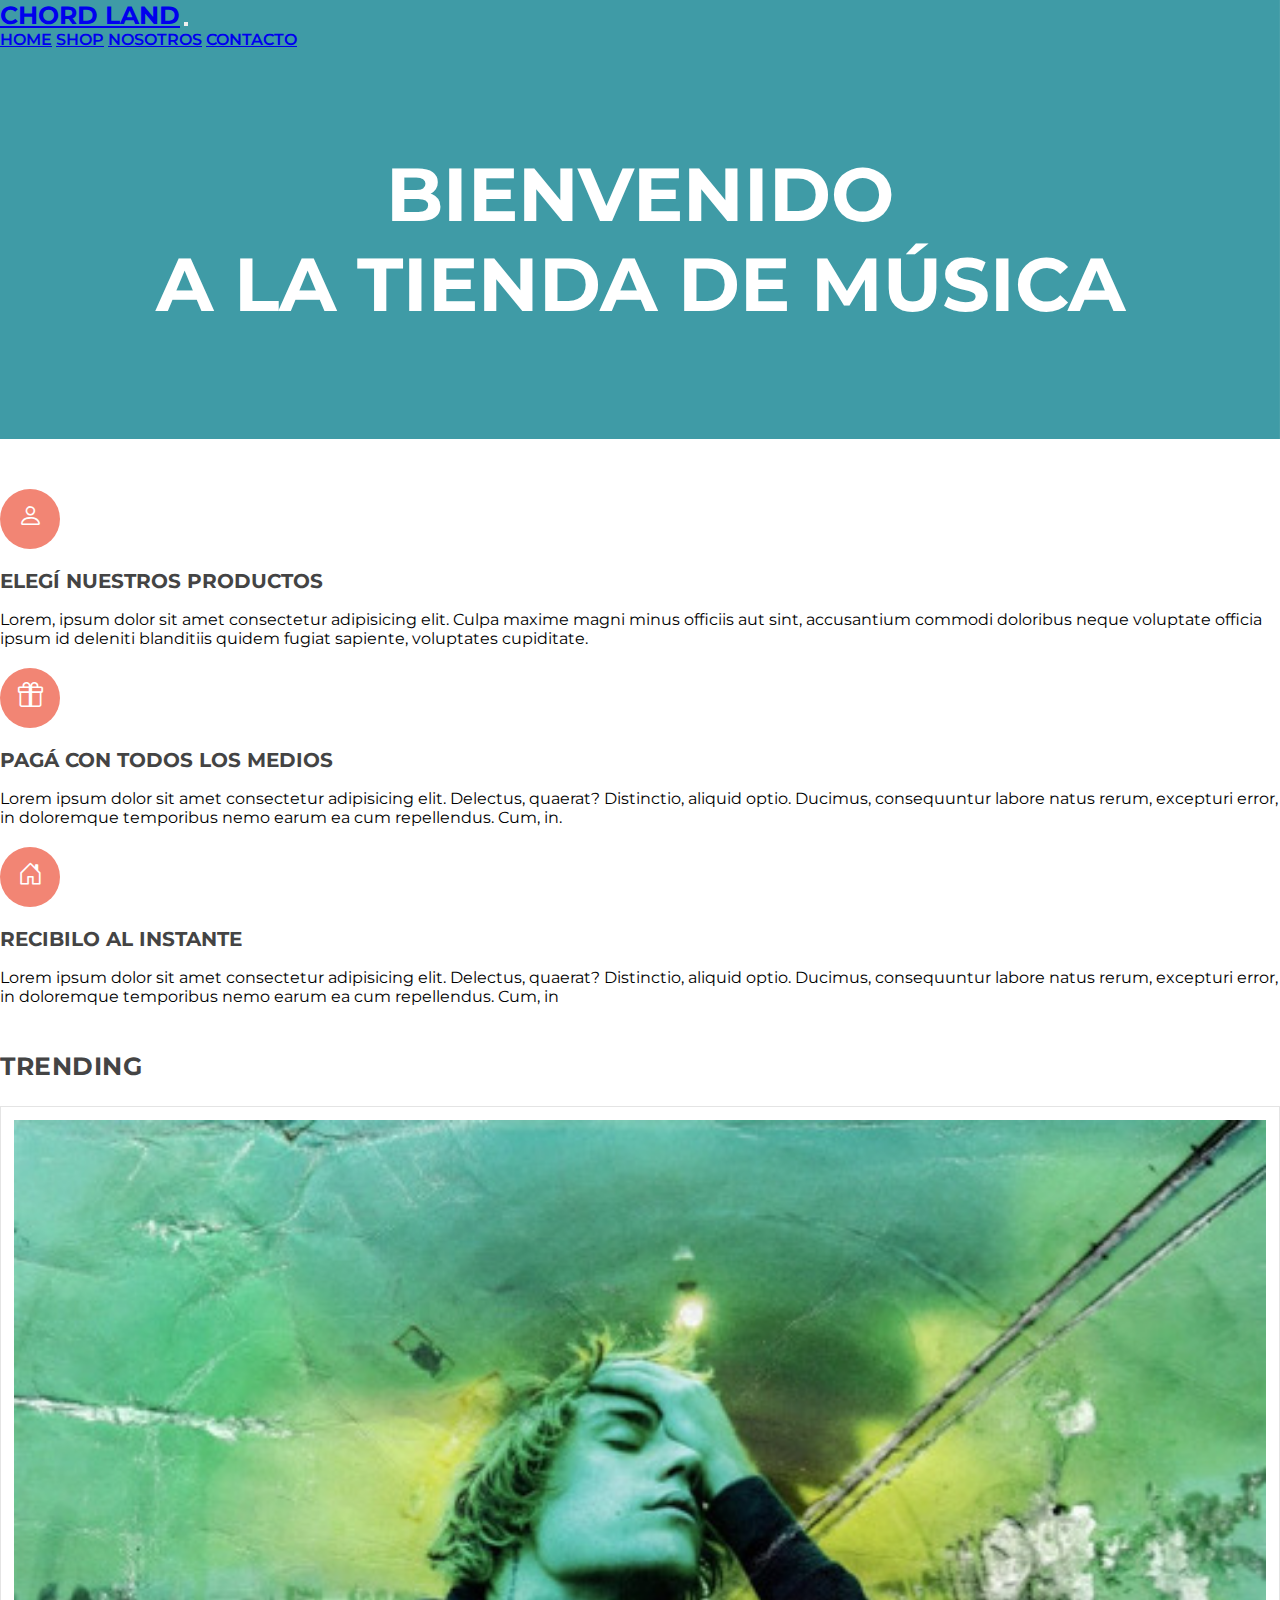
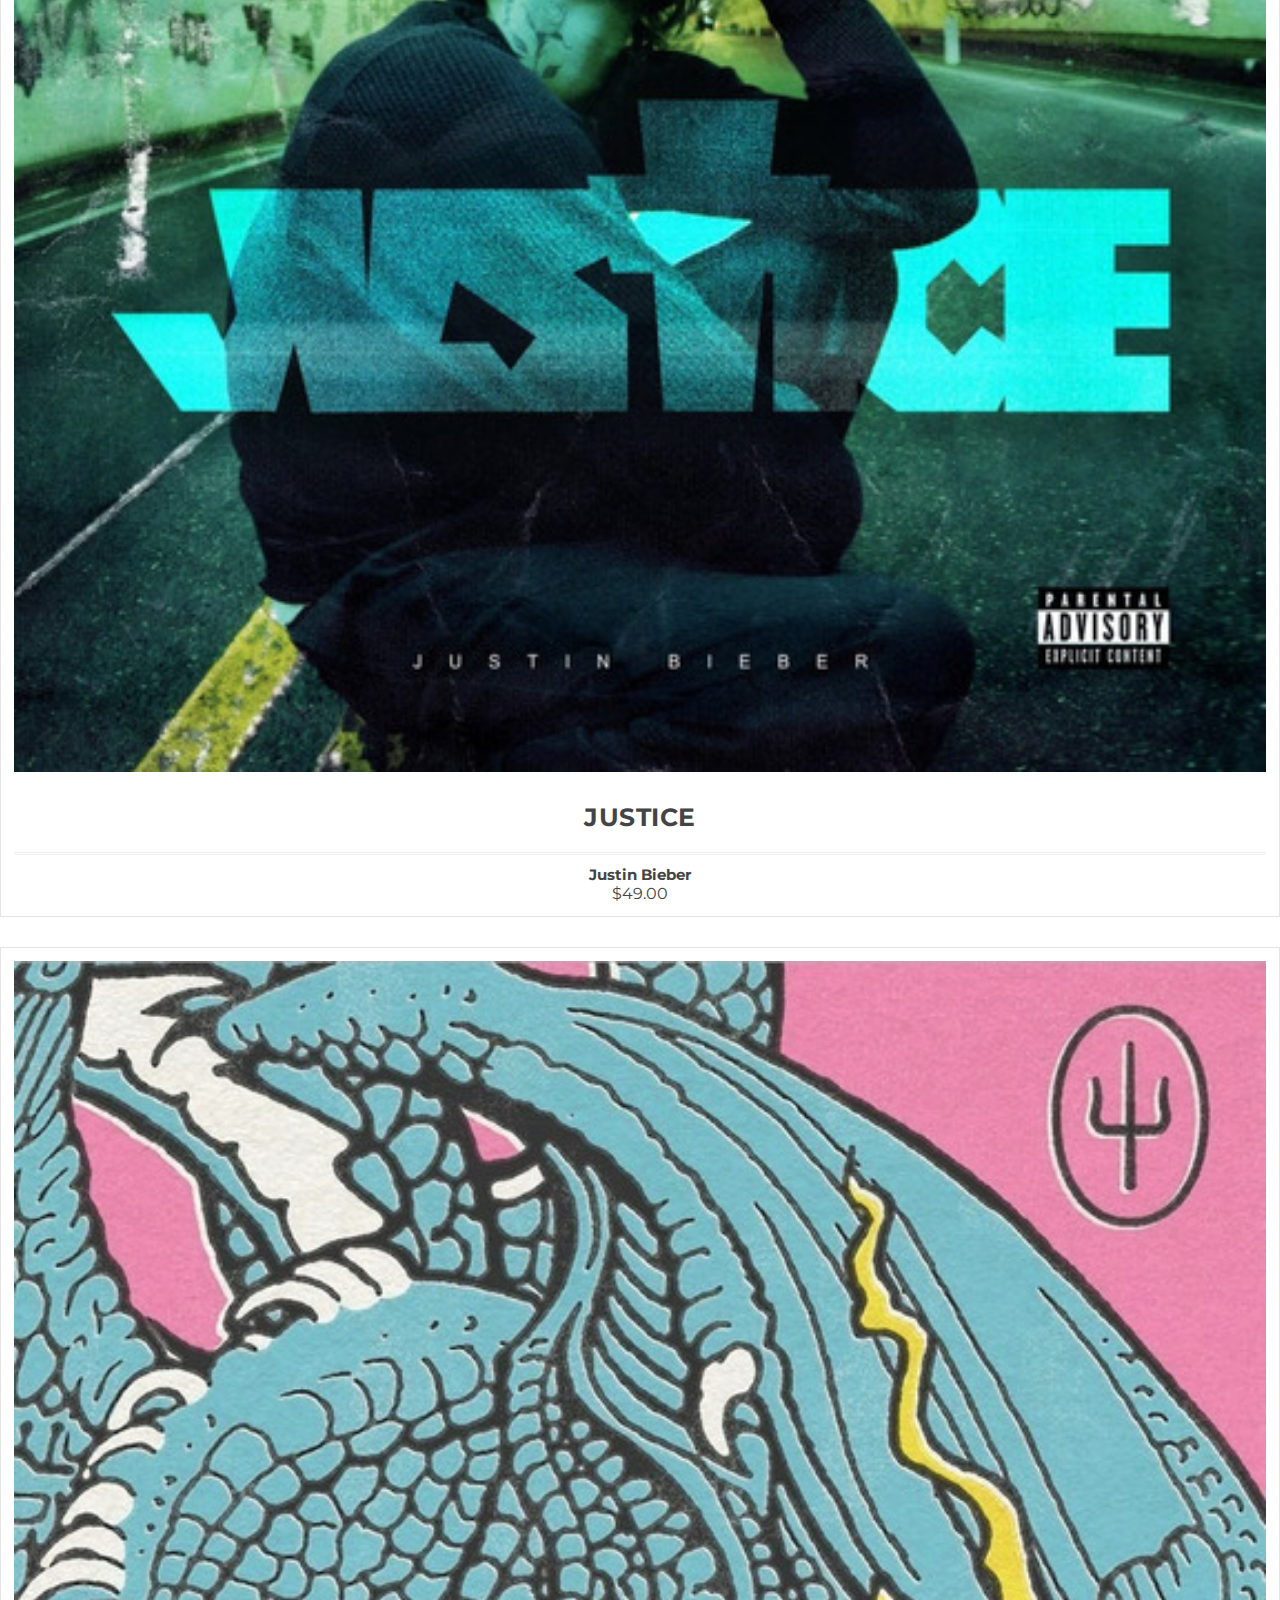
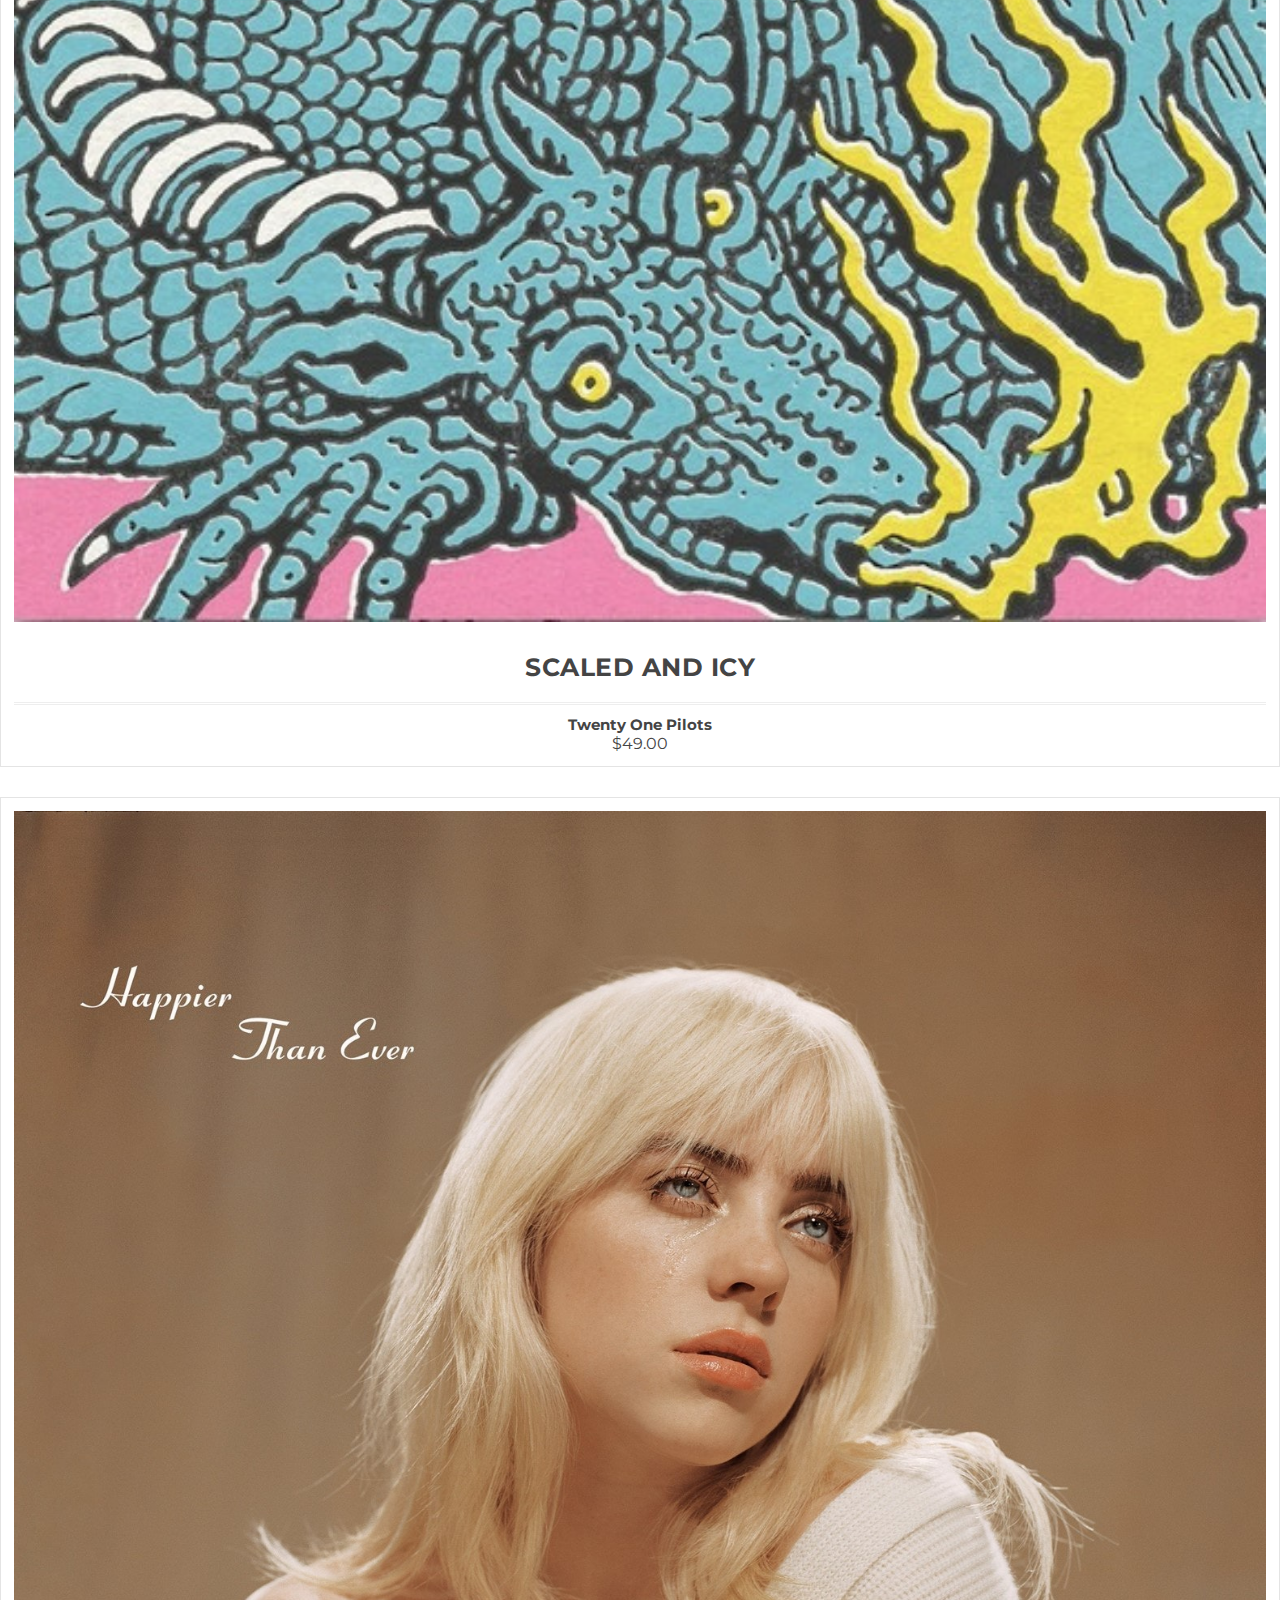
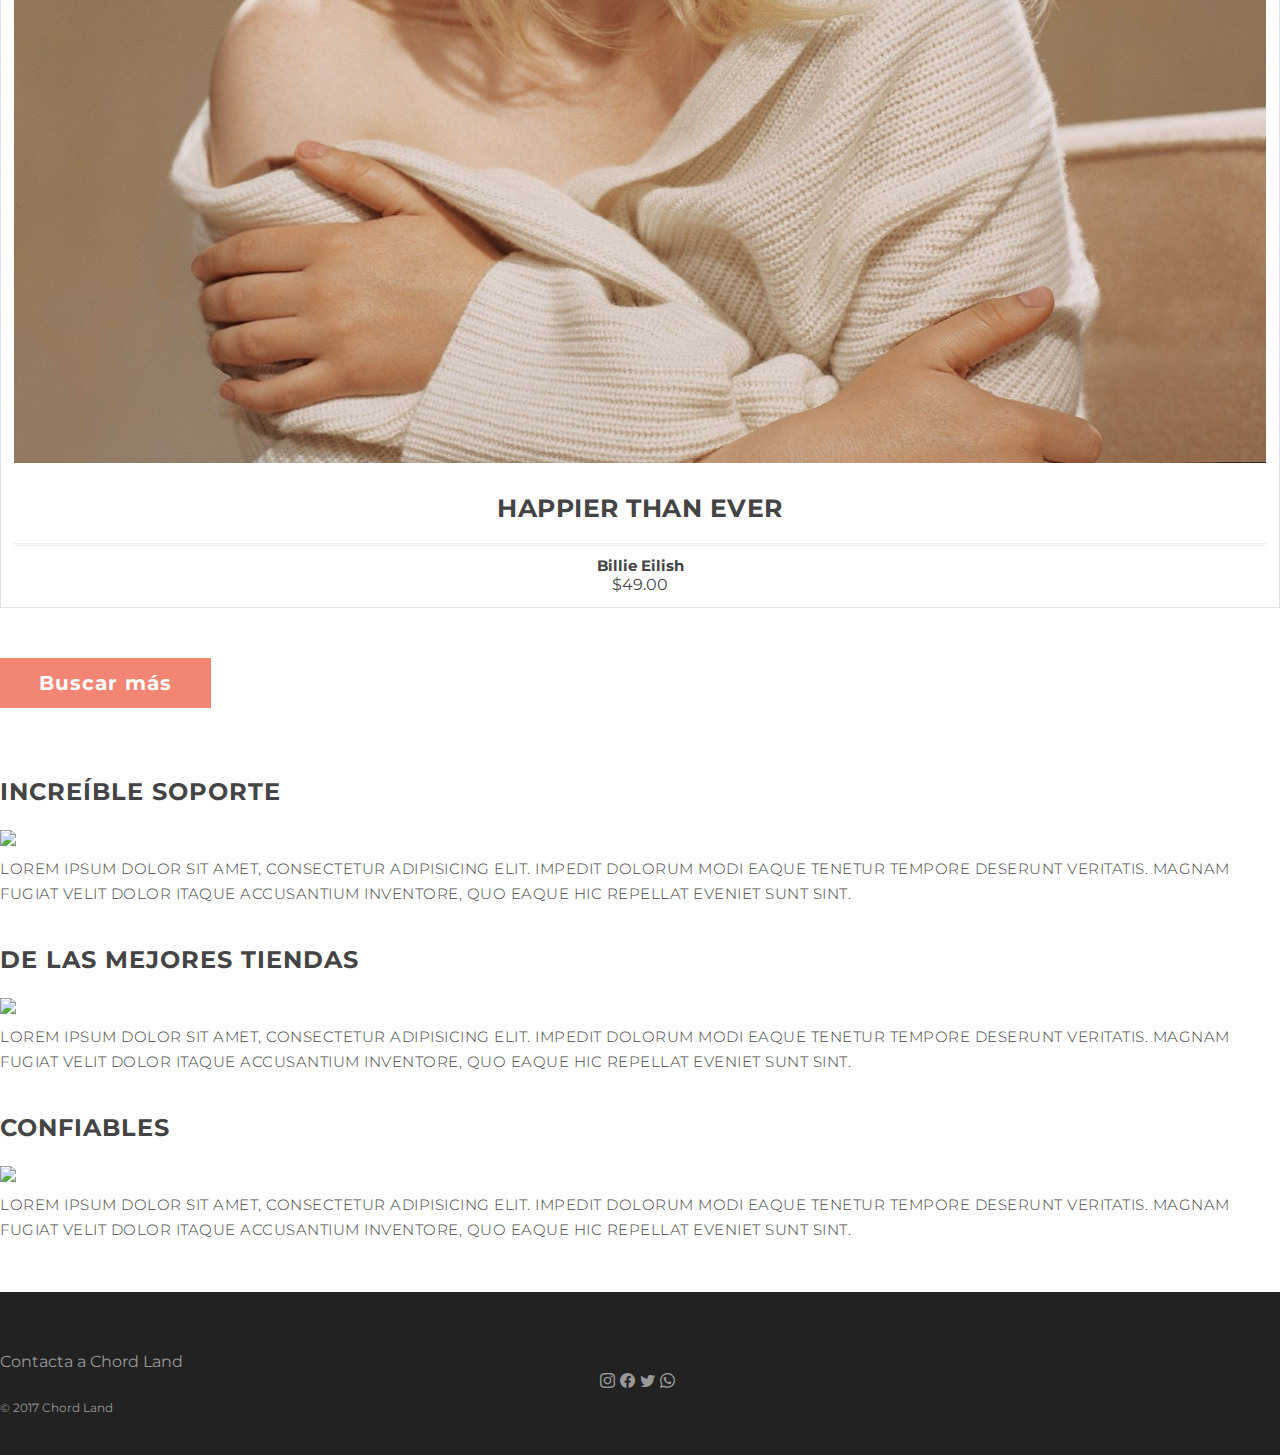
==== index.html @ a3820338 "first commit" ====
<!DOCTYPE html>
<html lang="en">
<head>
    <meta charset="UTF-8">
    <meta http-equiv="X-UA-Compatible" content="IE=edge">
    <meta name="viewport" content="width=device-width, initial-scale=1.0">
    <title>Document</title>
    <link rel="preconnect" href="https://fonts.googleapis.com">
    <link rel="preconnect" href="https://fonts.gstatic.com" crossorigin>
    <link href="https://fonts.googleapis.com/css2?family=Montserrat&display=swap" rel="stylesheet">
    <link rel="stylesheet" href="./style.css">
    <link href="https://cdn.jsdelivr.net/npm/bootstrap@5.1.1/dist/css/bootstrap.min.css" rel="stylesheet" integrity="sha384-F3w7mX95PdgyTmZZMECAngseQB83DfGTowi0iMjiWaeVhAn4FJkqJByhZMI3AhiU" crossorigin="anonymous">
    <link rel="stylesheet" href="https://cdn.jsdelivr.net/npm/bootstrap-icons@1.3.0/font/bootstrap-icons.css">
</head>
<body>
  
  <!-- header -->
    <header class="item header"> 
          <nav class="navbar navbar-expand-lg navbar-light bg-light py-3">
            <div class="container">
              <a class="navbar-brand" href="./index.html">CHORD LAND</a>
              <button class="navbar-toggler" type="button" data-bs-toggle="collapse" data-bs-target="#navbarNavAltMarkup" aria-controls="navbarNavAltMarkup" aria-expanded="false" aria-label="Toggle navigation">
                <span class="navbar-toggler-icon"></span>
              </button>
              <div class="collapse navbar-collapse" id="navbarNavAltMarkup">
                <div class="navbar-nav ms-auto">
                  <a class="nav-link" aria-current="page" href="./index.html">HOME</a>
                  <a class="nav-link" href="./html/shop.html">SHOP</a>
                  <a class="nav-link" href="./html/producto.html">NOSOTROS</a>
                  <a class="nav-link" href="./html/contacto.html">CONTACTO</a>
                </div>
              </div>
            </div>
          </nav>
          <div class="container">
            <div class="row">
              <div class="col-md-12 text-center">
                <div class="text-homeimage">
                  <div class="maintext-image">
                     Bienvenido
                  </div>
                  <div class="subtext-image">
                     A la tienda de música
                  </div>
                </div>
              </div>
            </div>
          </div>
    </header>
    
    
    <!-- section1 -->
    <div class="item content">
      <div class="container toparea">
        <div class="row text-center">
          <div class="col-md-4">
            <div class="col">
              <span class="numberstep"><i class="bi-person"></i></span>
              <h3 class="numbertext">Elegí nuestros productos</h3>
              <p>Lorem, ipsum dolor sit amet consectetur adipisicing elit. Culpa maxime magni minus officiis aut sint, accusantium commodi doloribus neque voluptate officia ipsum id deleniti blanditiis quidem fugiat sapiente, voluptates cupiditate.
              </p>
            </div>
          </div>
          <div class="col-md-4">
            <div class="col">
              <span class="numberstep"><i class="bi-gift"></i></span>
              <h3 class="numbertext">Pagá con todos los medios</h3>
              <p>Lorem ipsum dolor sit amet consectetur adipisicing elit. Delectus, quaerat? Distinctio, aliquid optio. Ducimus, consequuntur labore natus rerum, excepturi error, in doloremque temporibus nemo earum ea cum repellendus. Cum, in.</p>
            </div>
          </div>
          <div class="col-md-4">
            <div class="col">
              <span class="numberstep"><i class="bi-house-door"></i></span>
              <h3 class="numbertext">Recibilo al instante</h3>
              <p>
                Lorem ipsum dolor sit amet consectetur adipisicing elit. Delectus, quaerat? Distinctio, aliquid optio. Ducimus, consequuntur labore natus rerum, excepturi error, in doloremque temporibus nemo earum ea cum repellendus. Cum, in
              </p>
            </div>
          </div>
        </div>
      </div>
    </div>
    
    
    <!-- trendings -->
    <section class="item content">
      <div class="container text-center">
        <h1>trending</h1>
      </div>
      <div class="container">
        <div class="row">
          <div class="col-md-4">
            <div class="productbox">
              <div class="fadeshop">
                <div class="overlay">
                  <ul class="list-unstyled"> 
                    <li><button type="button" class="btn btn-secondary"><i class="bi-cart-fill"></i></button></li>
                    <li><button type="button" class="btn btn-secondary"><i class="bi-eye-fill"></i></button></li>
                    <li><button type="button" class="btn btn-secondary"><i class="bi-star-fill"></i></button></li>
                  </ul>
                  <span class="maxproduct"><img class="w-100" src="./assets/justice_album.jpg" alt=""></span>
                </div>
              </div>
              <div class="product-details">
                <h1>Justice</h1>
                <h4>Justin Bieber</h4>
                <span>$49.00</span>
              </div>
            </div>
          </div>
          <div class="col-md-4">
            <div class="productbox">
              <div class="fadeshop">
                <div class="overlay">
                  <ul class="list-unstyled"> 
                    <li><button type="button" class="btn btn-secondary"><i class="bi-cart-fill"></i></button></li>
                    <li><button type="button" class="btn btn-secondary"><i class="bi-eye-fill"></i></button></li>
                    <li><button type="button" class="btn btn-secondary"><i class="bi-star-fill"></i></button></li>
                  </ul>
                  <span class="maxproduct"><img class="w-100" src="./assets/scaled_and_icy_album.jpg" alt=""></span>
                </div>
              </div>
              <div class="product-details">
                <h1>scaled and icy</h1>
                <h4>Twenty One Pilots</h4>
                <span>$49.00</span>
                </span>
              </div>
            </div>
          </div>
          <div class="col-md-4">
            <div class="productbox">
              <div class="fadeshop">
                <div class="overlay">
                  <ul class="list-unstyled"> 
                    <li><button type="button" class="btn btn-secondary"><i class="bi-cart-fill"></i></button></li>
                    <li><button type="button" class="btn btn-secondary"><i class="bi-eye-fill"></i></button></li>
                    <li><button type="button" class="btn btn-secondary"><i class="bi-star-fill"></i></button></li>
                  </ul>
                  <span class="maxproduct"><img class="w-100" src="./assets/happier_than_ever_album.jpg" alt=""></span>
                </div>
              </div>
              <div class="product-details">
                <h1>happier than ever</h1>
                <h4>Billie Eilish</h4>
                <span>$49.00</span>
                </span>
              </div>
            </div>
          </div>
        </div>
      </div>
    </div>
    </section>
    
    <!-- buscar más btn -->
    <div class="item content">
      <div class="container text-center">
        <a href="shop.html" class="homebrowseitems">Buscar más</a>
      </div>
    </div>
    
    
    <!-- reseñas -->
    <section id="frases"> 
      <div class="container text-center">
        <h2>increíble soporte</h2>
        <img class="rounded-circle mb-3" src="https://randomuser.me/api/portraits/men/9.jpg">
        <p>Lorem ipsum dolor sit amet, consectetur adipisicing elit. Impedit dolorum modi eaque tenetur tempore deserunt veritatis. Magnam fugiat velit dolor itaque accusantium inventore, quo eaque hic repellat eveniet sunt sint. </p>
      </div>
      <div class="container text-center">
        <h2>de las mejores tiendas</h2>
        <img class="rounded-circle mb-3" src="https://randomuser.me/api/portraits/men/14.jpg">
        <p>Lorem ipsum dolor sit amet, consectetur adipisicing elit. Impedit dolorum modi eaque tenetur tempore deserunt veritatis. Magnam fugiat velit dolor itaque accusantium inventore, quo eaque hic repellat eveniet sunt sint. </p>
      </div>
      <div class="container text-center">
        <h2>confiables</h2>
        <img class="rounded-circle mb-3" src="https://randomuser.me/api/portraits/women/24.jpg">
        <p>Lorem ipsum dolor sit amet, consectetur adipisicing elit. Impedit dolorum modi eaque tenetur tempore deserunt veritatis. Magnam fugiat velit dolor itaque accusantium inventore, quo eaque hic repellat eveniet sunt sint. </p>
      </div>
    </section>
      
    <!-- footer -->    
    <footer> 
      <div class="footer text-center">
        <div class="container">
          <div class="row">
            <p class="footernote">Contacta a Chord Land</p>
            <ul class="social-iconsfooter">
              <li><a href="#"><i class="bi-instagram"></i></a></li>
              <li><a href="#"><i class="bi-facebook"></i></a></li>
              <li><a href="#"><i class="bi-twitter"></i></a></li>
              <li><a href="#"><i class="bi-whatsapp"></i></a></li>
            </ul>
            <p>
               &copy; 2017 Chord Land<br/>
            </p>
          </div>
        </div>
      </div>
    </footer>
    
    
    <script src="https://cdn.jsdelivr.net/npm/bootstrap@5.1.1/dist/js/bootstrap.bundle.min.js" integrity="sha384-/bQdsTh/da6pkI1MST/rWKFNjaCP5gBSY4sEBT38Q/9RBh9AH40zEOg7Hlq2THRZ" crossorigin="anonymous"></script>

</body>
</html>
---- style.css ----
*{
    padding: 0;
    margin: 0;
    font-family: 'Montserrat', sans-serif;
}
ul{
	list-style: none;	
}

/* header */
a.navbar-brand {
	font-size: 25px;
	font-weight: 700;
}
a.nav-link{
	font-weight: 600;
}
.item.header {
	background-image:url(./assets/background_banner.jpg);
	background-repeat:no-repeat;
	background-size:cover;
}
.text-homeimage {
	text-align:center;
	color:#fff;
	font-size:75px;
	line-height:90px;
	text-transform:uppercase;
	padding-top:100px;
	padding-bottom:190px;
	font-weight:700;
}
.text-pageheader {
	text-align:center;
	color:#fff;
	position:relative;
	margin-top: 100px;
	font-size:45px;
	line-height:90px;
	text-transform:uppercase;
	font-weight:700;
}
.subtext-image {
	text-transform:uppercase;
}

.wow-hr {
	position:relative;
	font-size:30px;
	text-align:center;
	height:24px;
	margin:auto;
	margin-top:2%;
	margin-bottom:3%;
	width:50%;
	padding:2px 0;
	overflow:hidden;
	clear:both;
}
.wow-hr-h:before {
	left:-13px;
	margin-left:-50%;
	background:#f7f7f7;
}
.wow-hr-h:after {
	left:13px;
	margin-right:-50%;
}
.wow-hr-h:before,.wow-hr-h:after {
	display:inline-block;
	content:"";
	height:1px;
	width:50%;
	margin-top:9px;
	vertical-align:top;
	position:relative;
	background-color:#e4e4e4;
}
.wow-hr-h i {
	font-size:16px;
	line-height:20px;
	height:20px;
	width:20px;
	vertical-align:top;
	text-align:center;
	color:#e4e4e4;
}

/* section1 */
.toparea {
	background:#fff;
	margin-top:-80px;
	padding-top:30px;
}
.numbertext {
	font-weight:700;
	font-size:20px;
	line-height:38px;
	color:#444;
	text-transform:uppercase;
	display:block;
	margin-bottom:10px;
	margin-top: 13px;
}
.numberstep {
	background-color:#F28574;
	border-radius:50%;
	color:#fff;
	margin-right:4px;
	text-align:center;
	height:60px;
	width:60px;
	line-height:55px;
	display:inline-block;
	font-size:25px;
	font-weight:700;
	margin-top:20px;
}
section.item.content{
	margin-top:40px;
}
section.item.content h1{
	font-size:25px;
	line-height:40px;
	color: #444;
	text-transform:uppercase;
	letter-spacing:0.5px;
	font-weight: 700;
}
section.item.content a{
	list-style: none;
}


/* trendings */
.productbox {
	background:#fff;
	padding:13px;
	border:1px solid #e4e4e4;
	margin-bottom:30px;
	margin-top: 20px;
}
.latest-items .productbox {
	margin-bottom:30px;
}
.productbox h1 {
	text-transform:uppercase;
	margin-top:15px;
	border-bottom:double medium #eee;
	padding-bottom:15px;
	margin-bottom:10px;
	color:#333;
}
.product-details {
	padding:6px 0 0 0;
	text-align:center;
	color:#444;
}
.product-details h4 {
	font-size: 15px;
}
.productbox .price {
	font-weight:400;
}
.shopsection .productbox {
	margin-bottom:30px;
}
.overlay ul{
	display: none;
	position: absolute;
	margin-left: 10px;
	margin-top: 10px;
	padding-top: 10px;
}
.overlay:hover ul{
	display: flex;
	flex-direction: column;
}
.overlay ul li{ 
	height: 45px;
}
.overlay button{ 
	background-color: #F28574;
}
.overlay button:hover{ 
	background-color: #f0a094;
}
.overlay img {
	width: 100%;
}

/* buscar mas btn */
.homebrowseitems {
	text-decoration:none;
	display:inline-block;
	background-color:#F28574;
	font-weight:700;
	font-size:20px;
	border:0;
	padding:13px 39px;
	letter-spacing:1px;
	margin-top:-20px;
	color:#fff;
	margin-top: 20px;
	margin-bottom: 30px;
}
.homebrowseitemsicon {
	color:#fff;
	display:inline-block;
	padding:13px 20px;
	margin-top:-13px;
	margin-bottom:-13px;
	margin-right:-39px;
	margin-left:15px;
	background:rgba(0,0,0,0.2);
}
a.homebrowseitems:hover {
	color:#fff;
	opacity: 0.9;
}


/* reseñas */
section#frases{
	margin-bottom: 50px;
	font-size:22px;
	font-weight:300;
	line-height:35px;
}
section#frases div.container.text.center{
	padding:30px;
}
section#frases h2{
	font-style:normal;
	font-size:24px;
	line-height:28px;
	color:#444;
	text-transform:uppercase;
	letter-spacing:1px;
	margin-bottom:15px;
	margin-top:40px;
}
section#frases p{
	font-size:15px;
	line-height:25px;
	color: #444;
	text-transform:uppercase;
	letter-spacing:0.5px;
}

/* formulario de contacto */
#contactform input,#contactform textarea {
	border:0px;
	border:1px solid #eee;
	width:100%;
	background-color:transparent;
	padding:14px 10px;
	margin-bottom:20px;
	border-radius:0;
	font-size:14px;
}
#contactform .btn {
	background:#333;
	color:#fff;
	border:1px solid #333;
	font-size:16px;
	font-weight:700;
	text-transform:uppercase;
}

/* footer */
.footer {
	background:#222;
	color:#999;
	font-size:12px;
	padding:60px 0 40px 0;
	margin-top:0px;
}
.footernote {
	font-size:16px;
}
footer ul{
	display: flex;
	align-items: center;
	justify-content: center;
	font-size:15px;
	padding-bottom: 10px;
}
footer li{
	list-style-type: none;
	margin-right: 5px;
}
footer ul li a{
	color:#999;
}
footer ul li a:hover{
	color:#F28574;
}

.homebrowseitems_two {
	text-decoration:none;
	display:inline-block;
	background-color:#33c9b9;
	font-weight:700;
	font-size:20px;
	border:0;
	padding:13px 39px;
	letter-spacing:1px;
	margin-top:-20px;
	color:#fff;
	margin-top: 20px;
	margin-bottom: 30px;
}
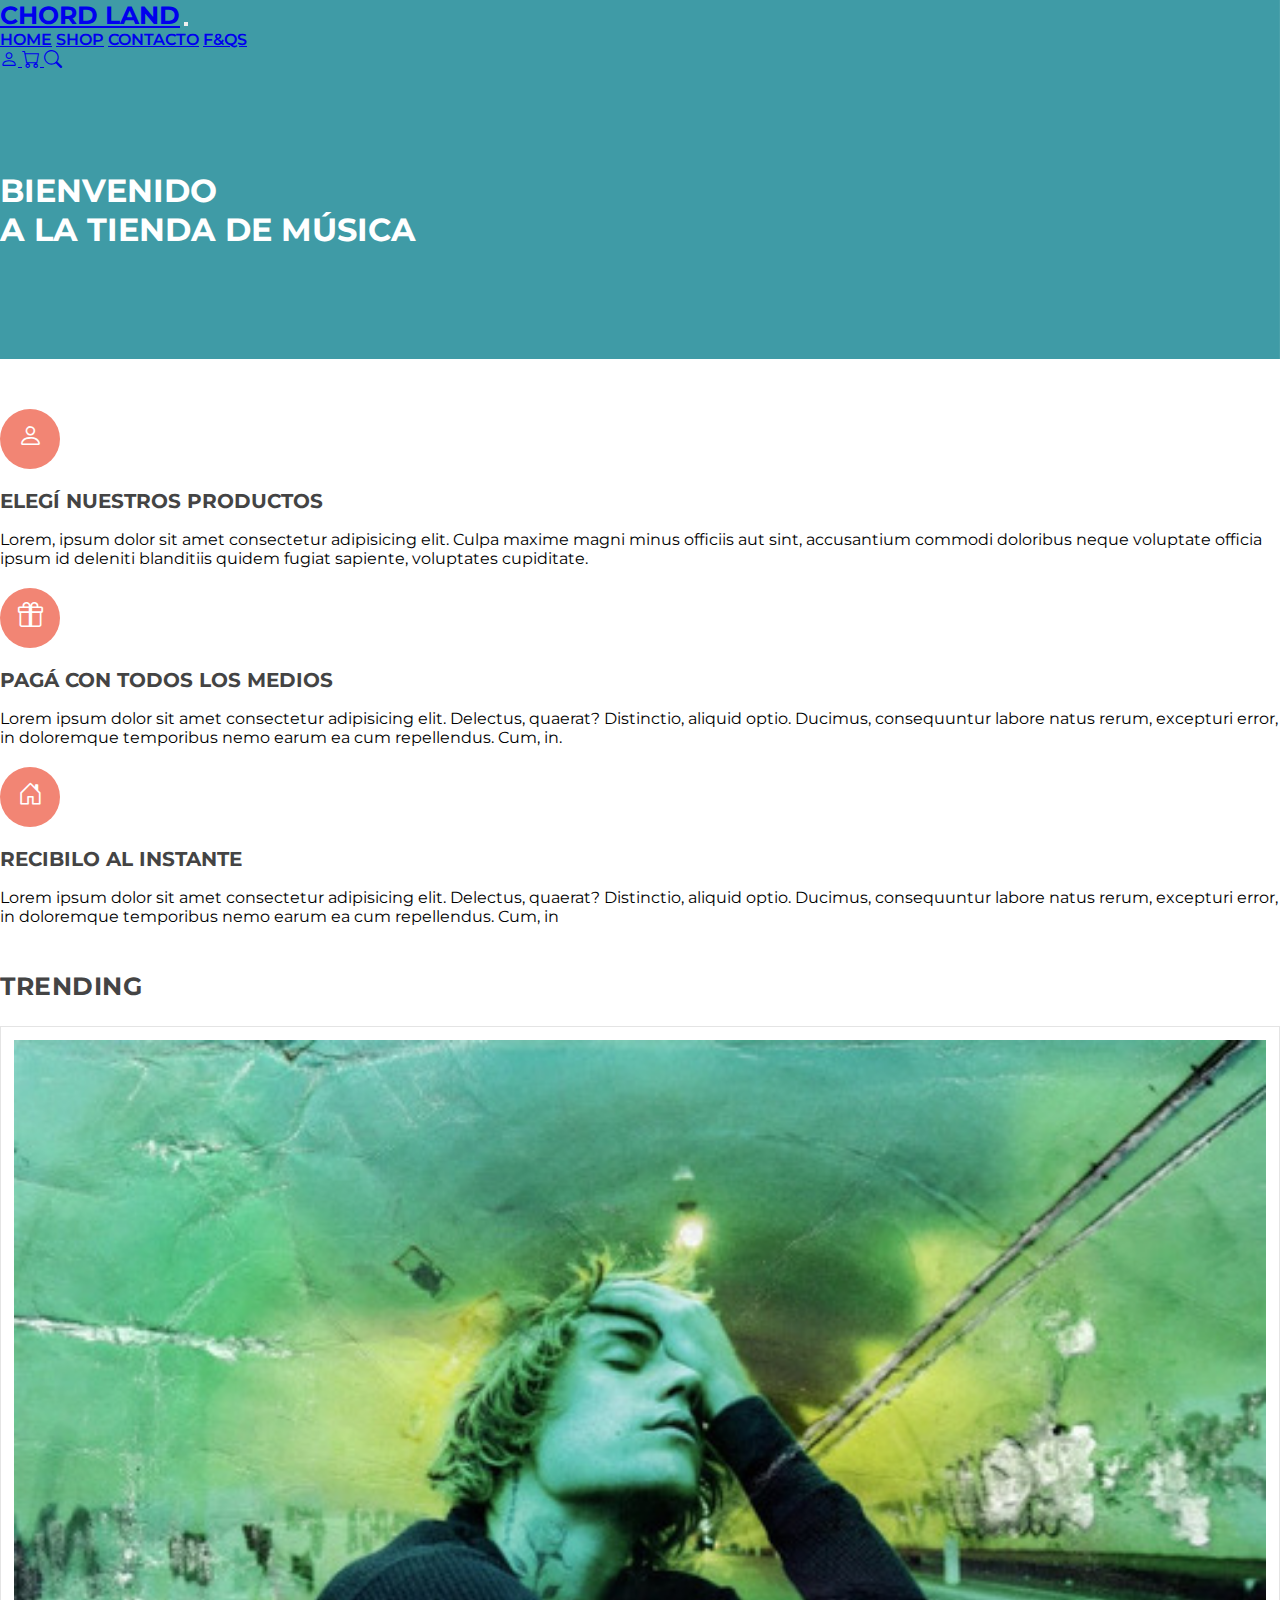
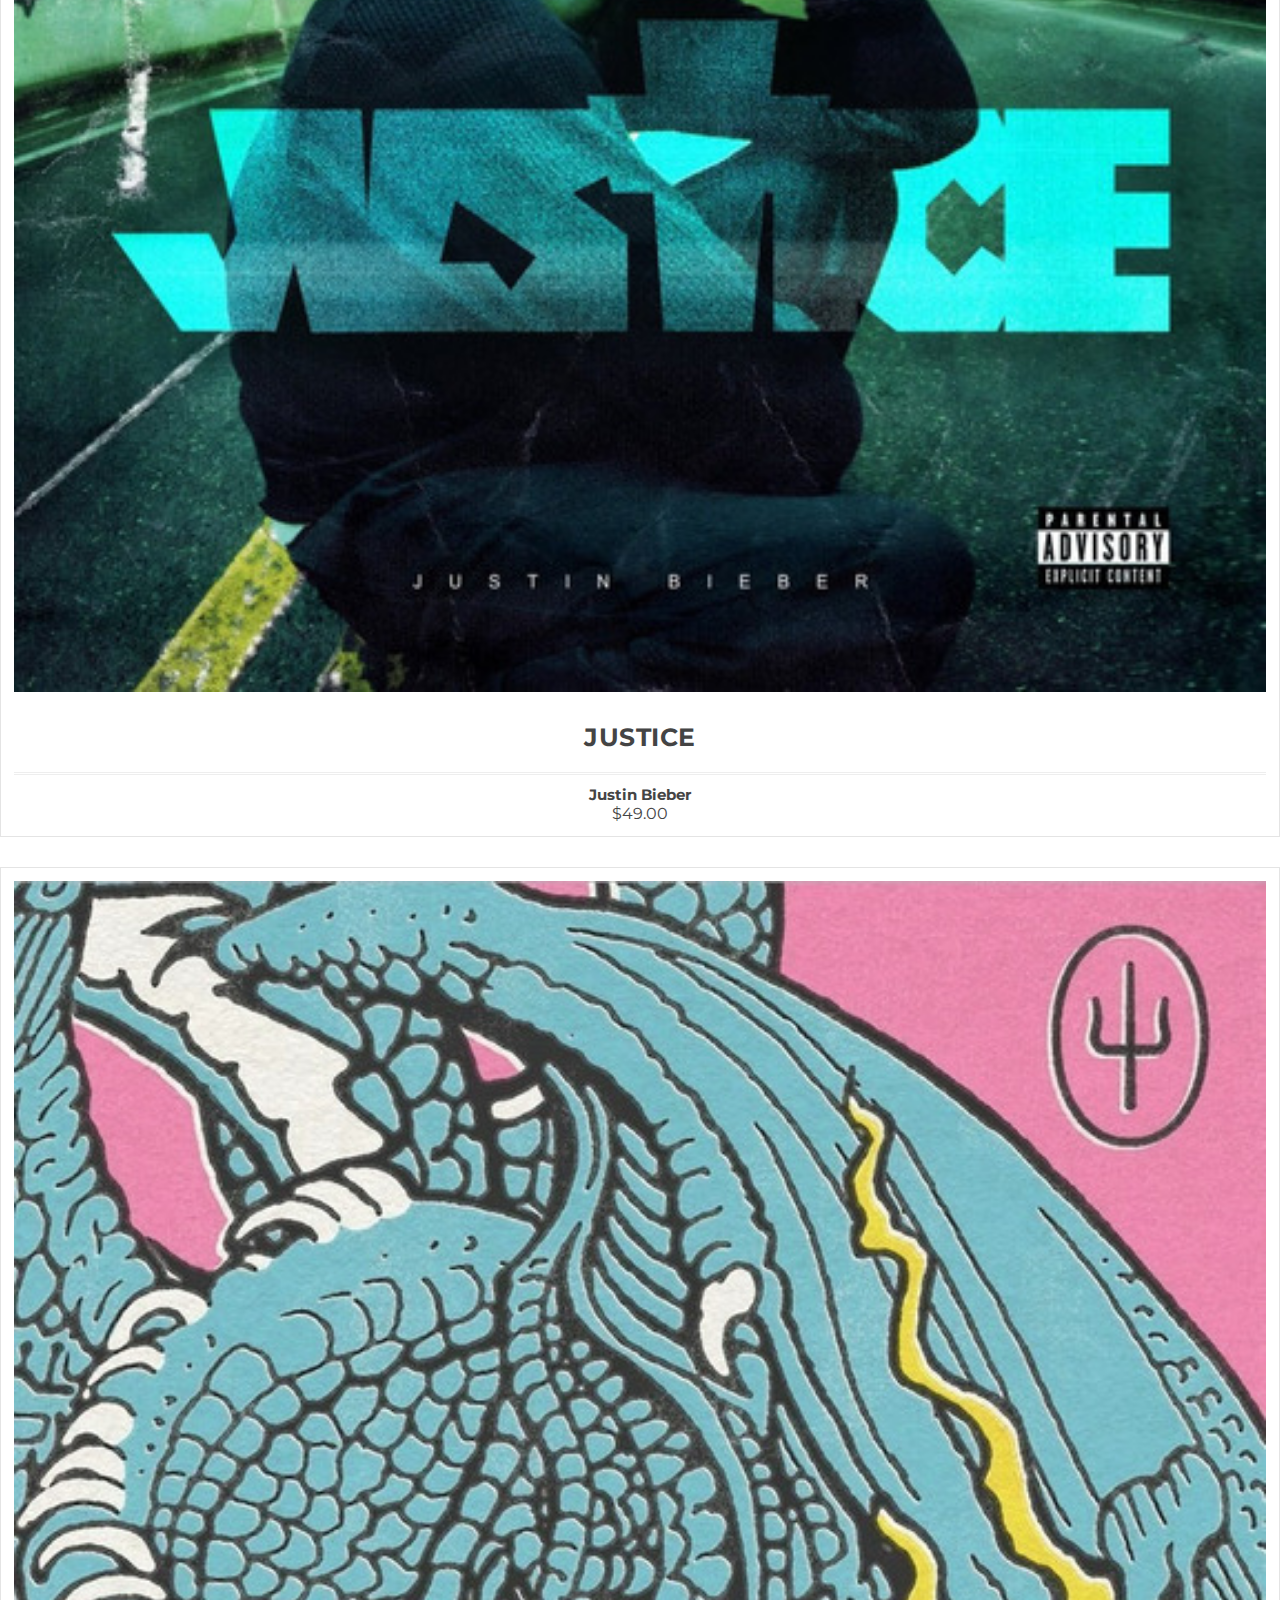
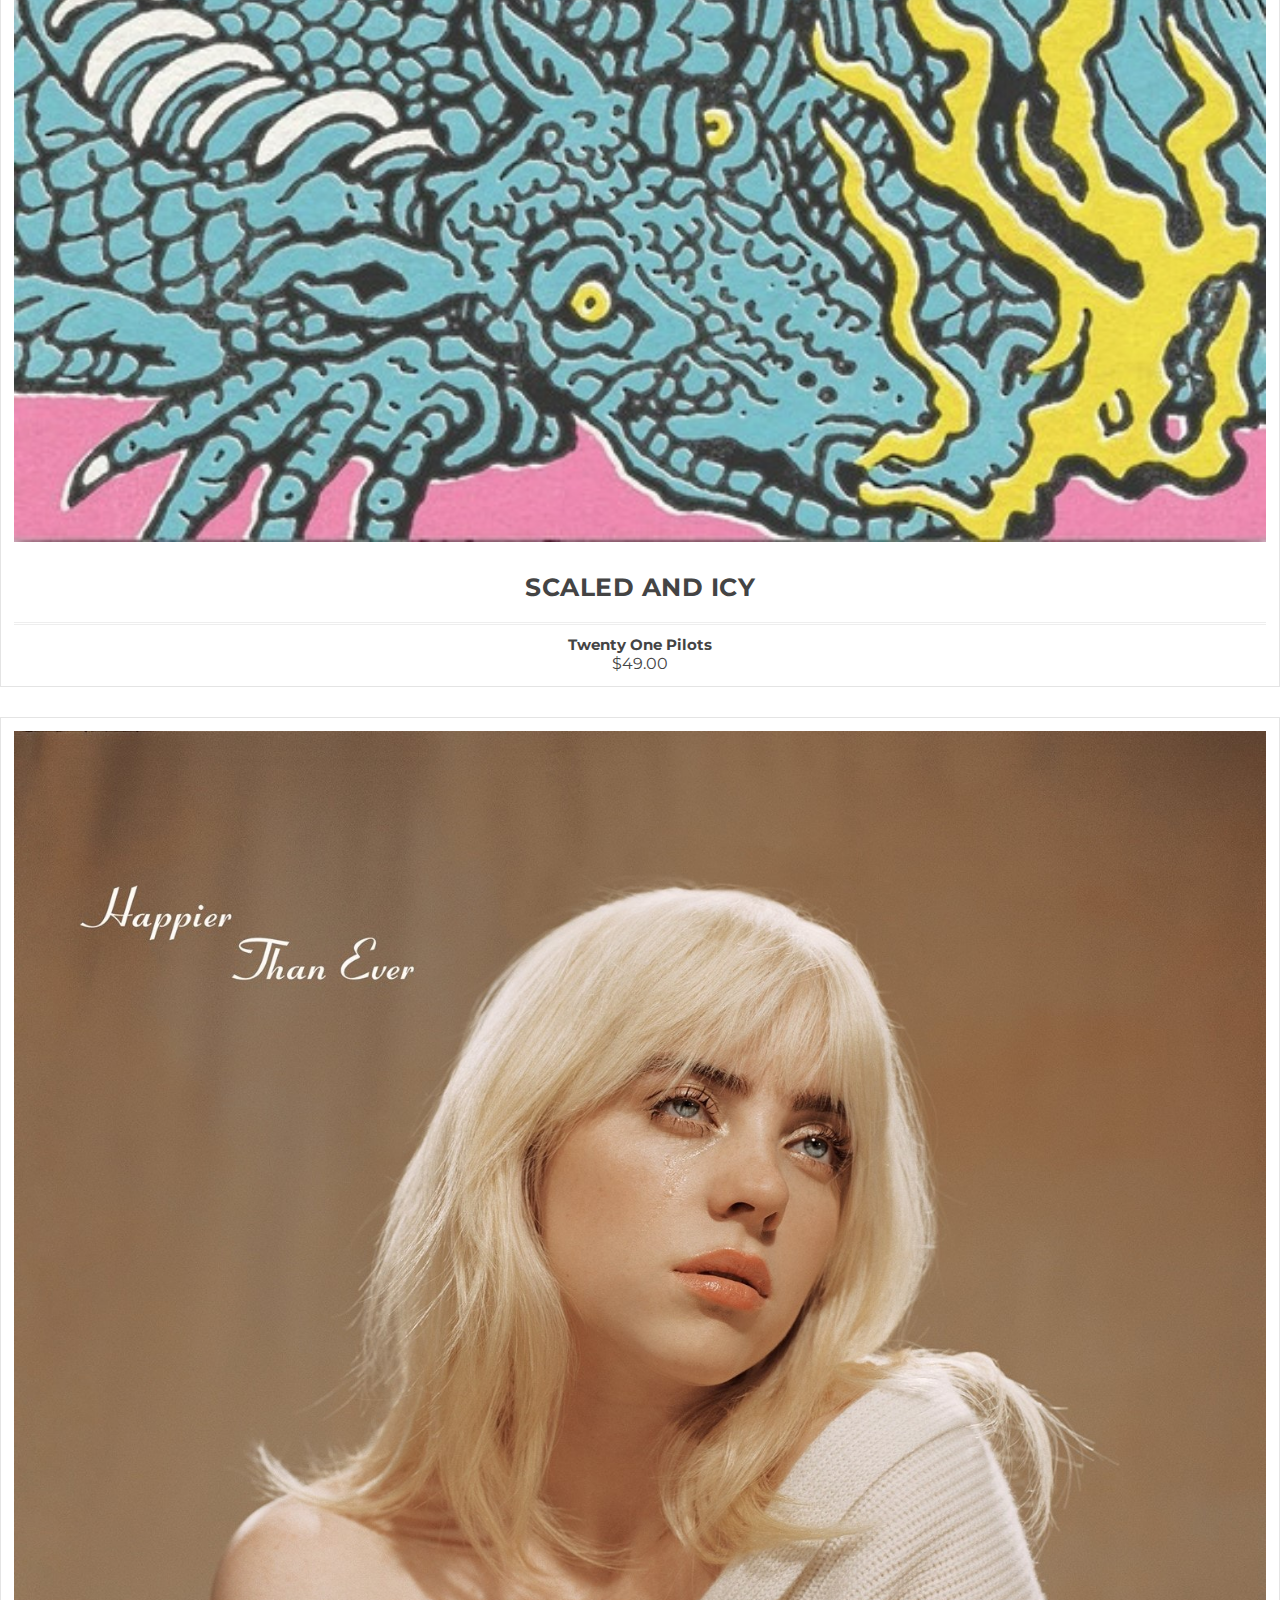
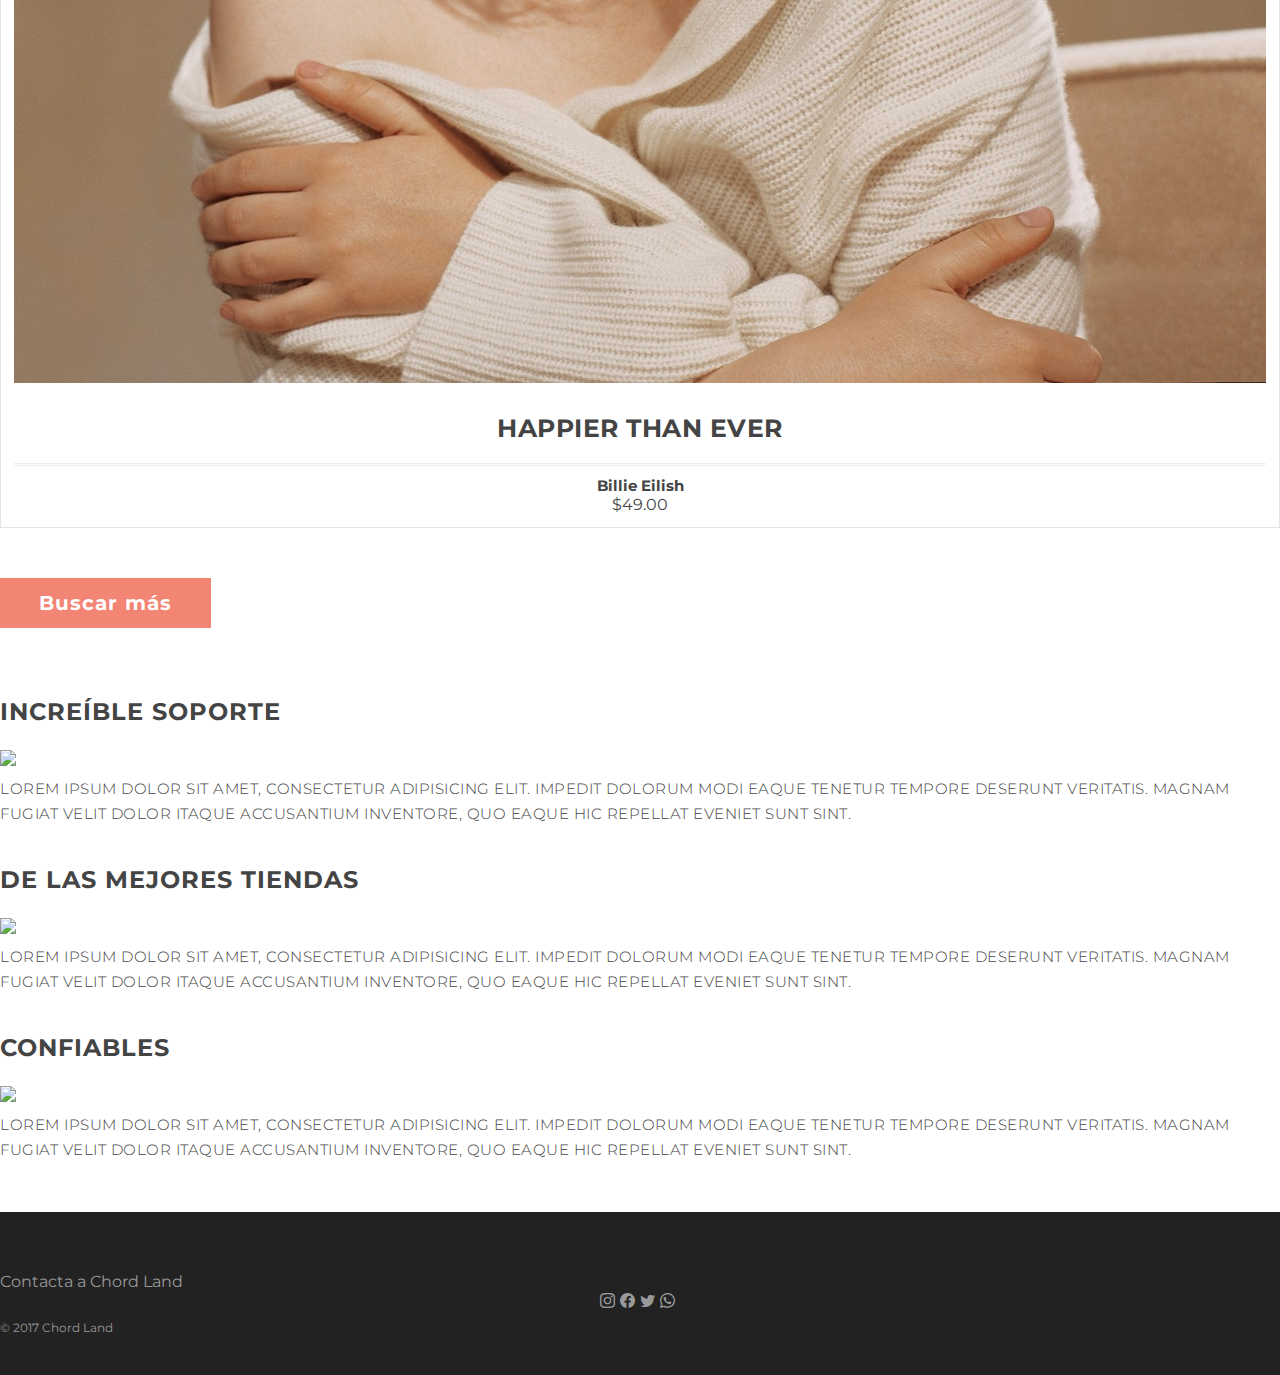
==== commit b2e6b5ff: "modifico nav y agrego login.html y f&q.html" ====
--- a/index.html
+++ b/index.html
@@ -26,8 +26,19 @@
                 <div class="navbar-nav ms-auto">
                   <a class="nav-link" aria-current="page" href="./index.html">HOME</a>
                   <a class="nav-link" href="./html/shop.html">SHOP</a>
-                  <a class="nav-link" href="./html/producto.html">NOSOTROS</a>
                   <a class="nav-link" href="./html/contacto.html">CONTACTO</a>
+                  <a class="nav-link" href="./html/contacto.html">F&QS</a>
+                </div>
+                <div class="navbar-nav ms-auto">
+                  <a class="nav-link" href="./html/contacto.html">
+                    <i class="bi-person nav-icon"></i>
+                  </a>
+                  <a class="nav-link" href="./html/producto.html">
+                    <i class="bi-cart nav-icon"></i>
+                  </a>
+                  <a class="nav-link" href="./html/producto.html">
+                    <i class="bi-search nav-icon"></i>
+                  </a>
                 </div>
               </div>
             </div>
@@ -37,10 +48,10 @@
               <div class="col-md-12 text-center">
                 <div class="text-homeimage">
                   <div class="maintext-image">
-                     Bienvenido
+                     <h1>Bienvenido</h1>
                   </div>
                   <div class="subtext-image">
-                     A la tienda de música
+                     <h1>A la tienda de música</h1>
                   </div>
                 </div>
               </div>
--- a/style.css
+++ b/style.css
@@ -8,6 +8,9 @@
 }
 
 /* header */
+.nav-icon{
+	font-size:18px
+}
 a.navbar-brand {
 	font-size: 25px;
 	font-weight: 700;
@@ -20,18 +23,13 @@
 	background-repeat:no-repeat;
 	background-size:cover;
 }
-.text-homeimage {
-	text-align:center;
-	color:#fff;
-	font-size:75px;
-	line-height:90px;
+.text-homeimage{
+	color:#fff;
 	text-transform:uppercase;
 	padding-top:100px;
 	padding-bottom:190px;
-	font-weight:700;
 }
 .text-pageheader {
-	text-align:center;
 	color:#fff;
 	position:relative;
 	margin-top: 100px;
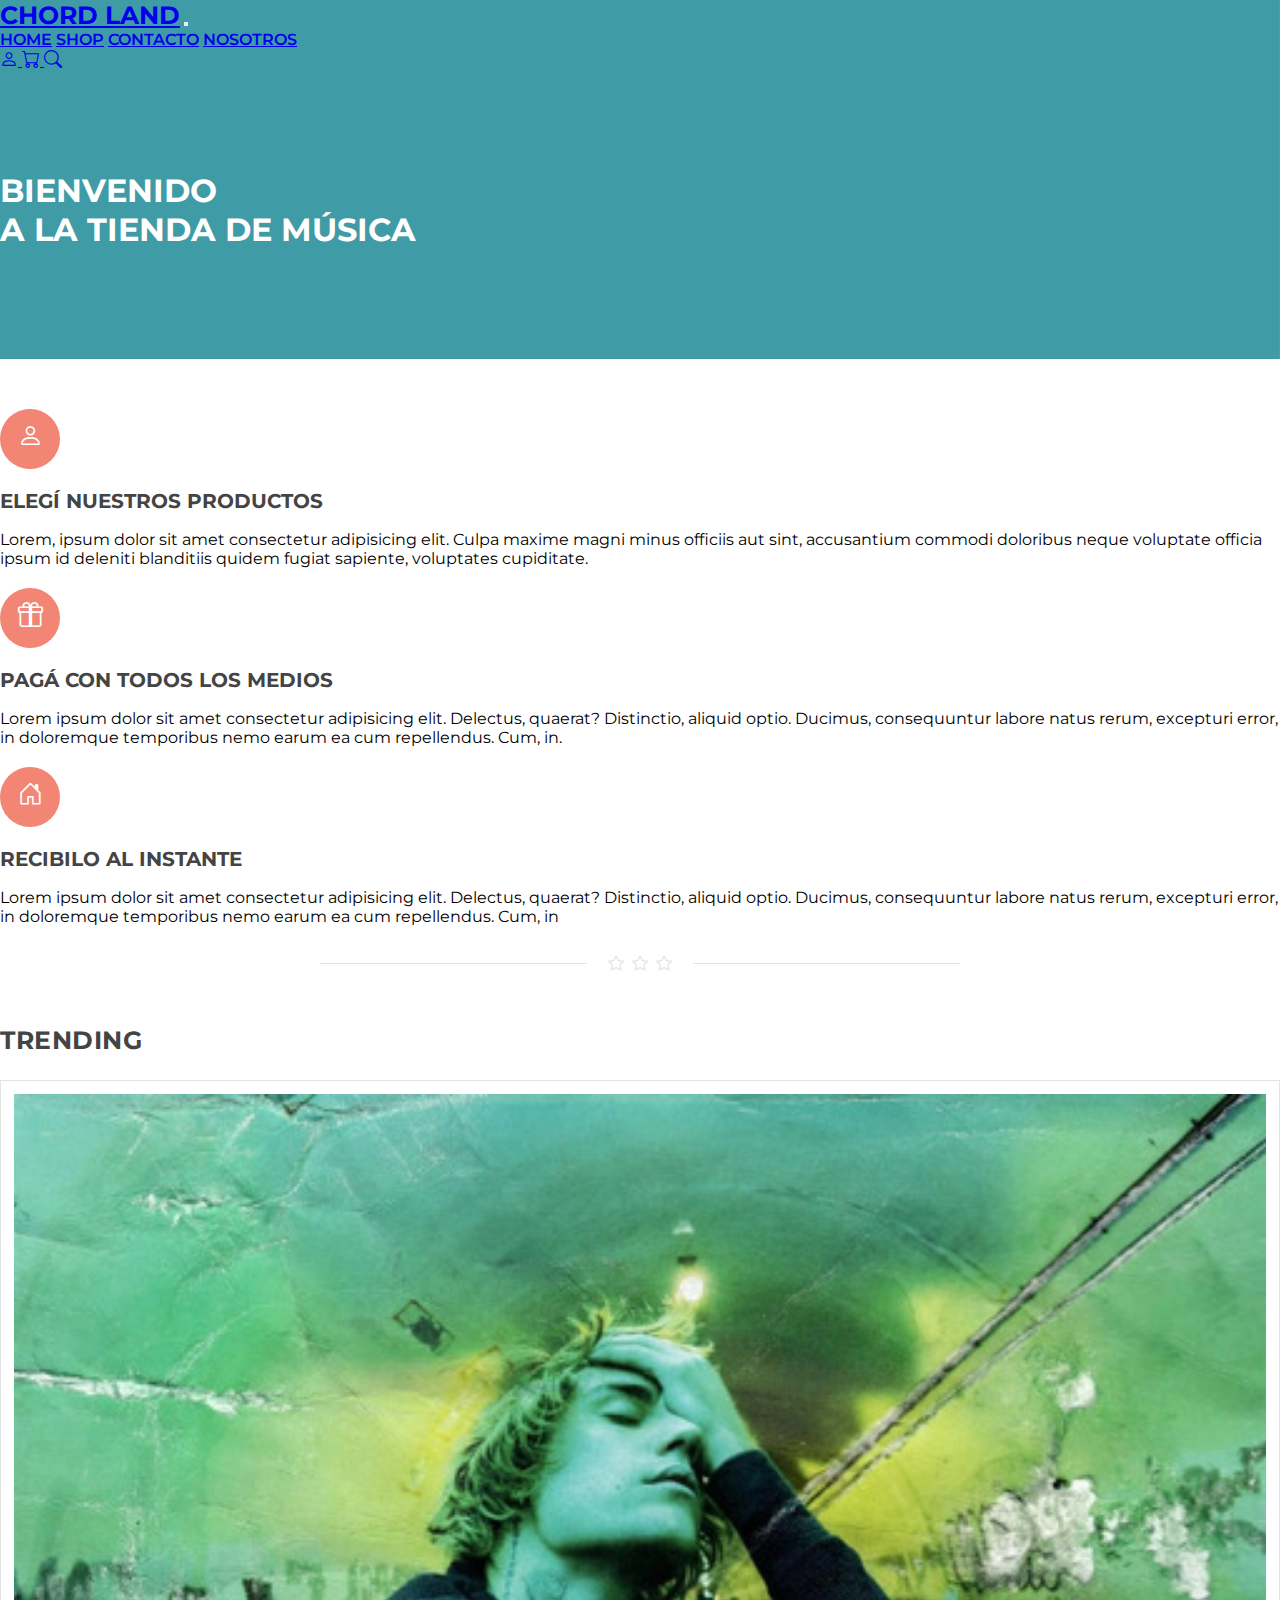
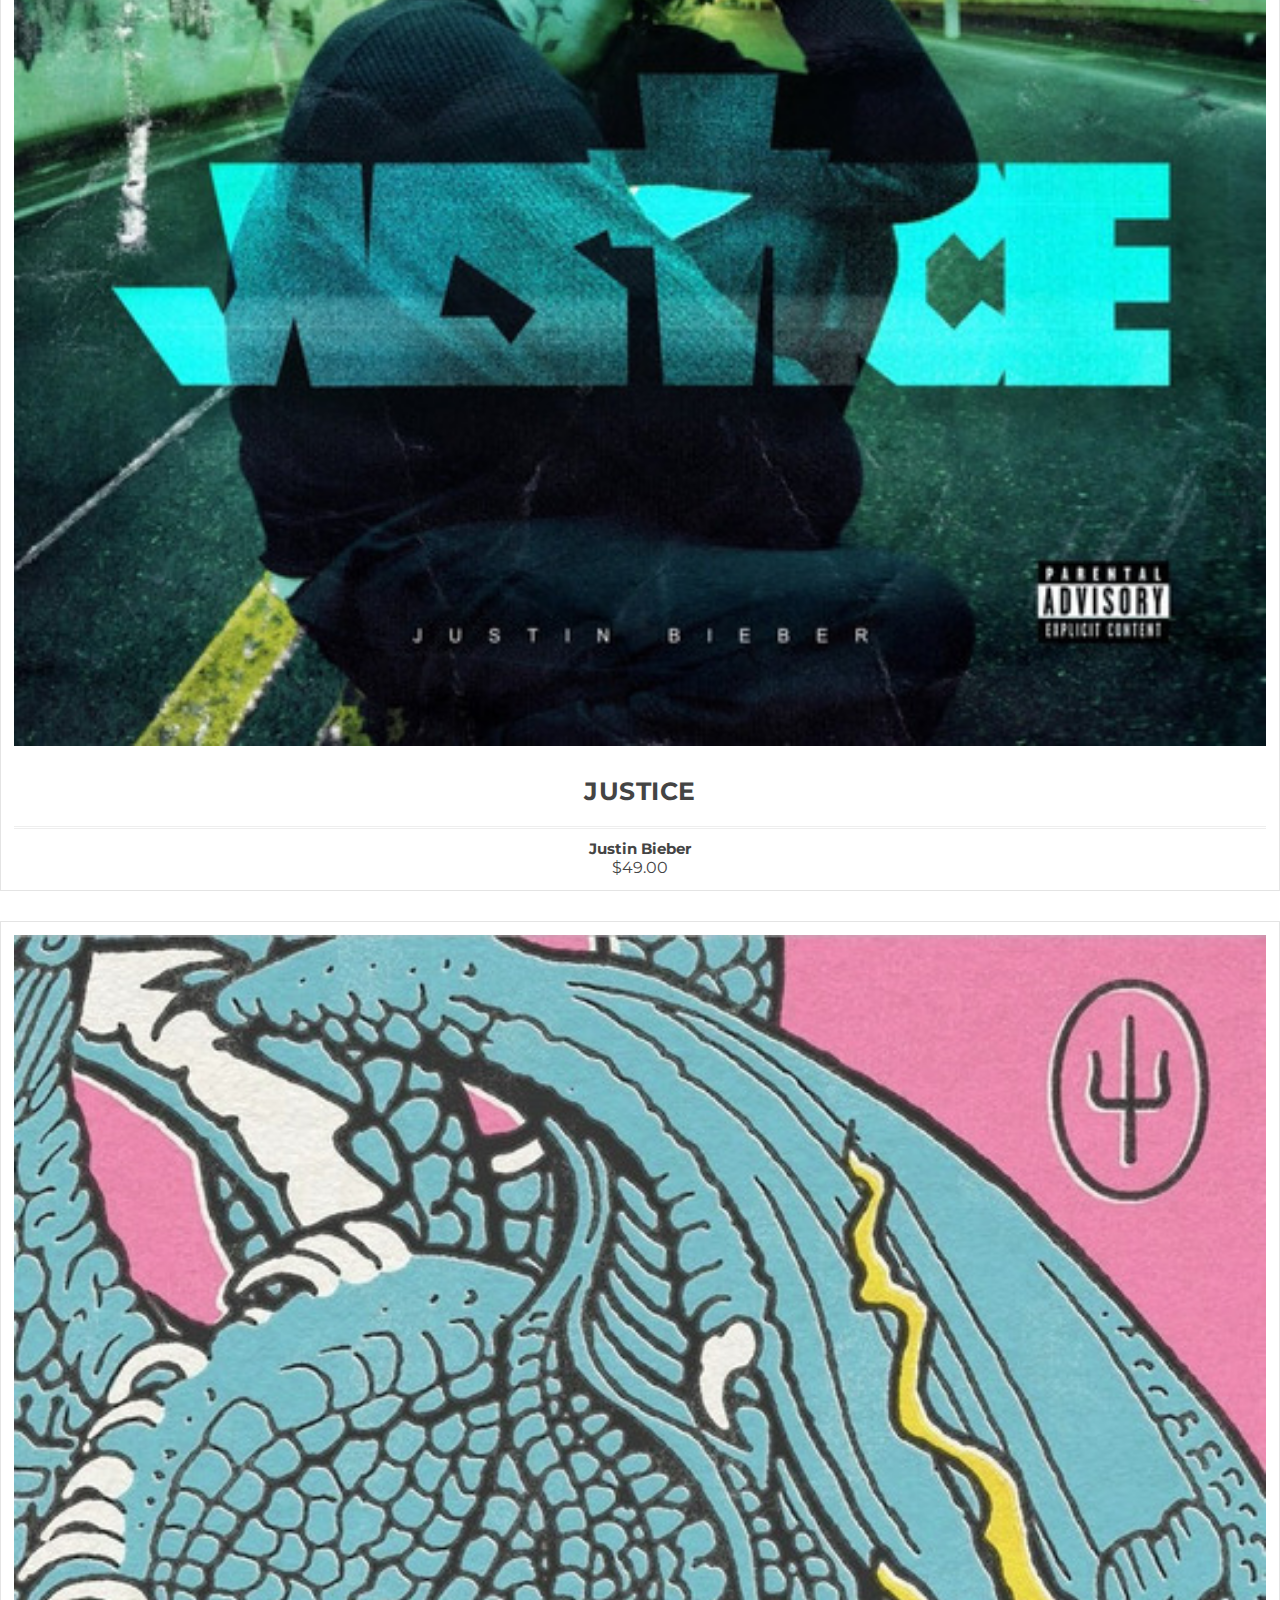
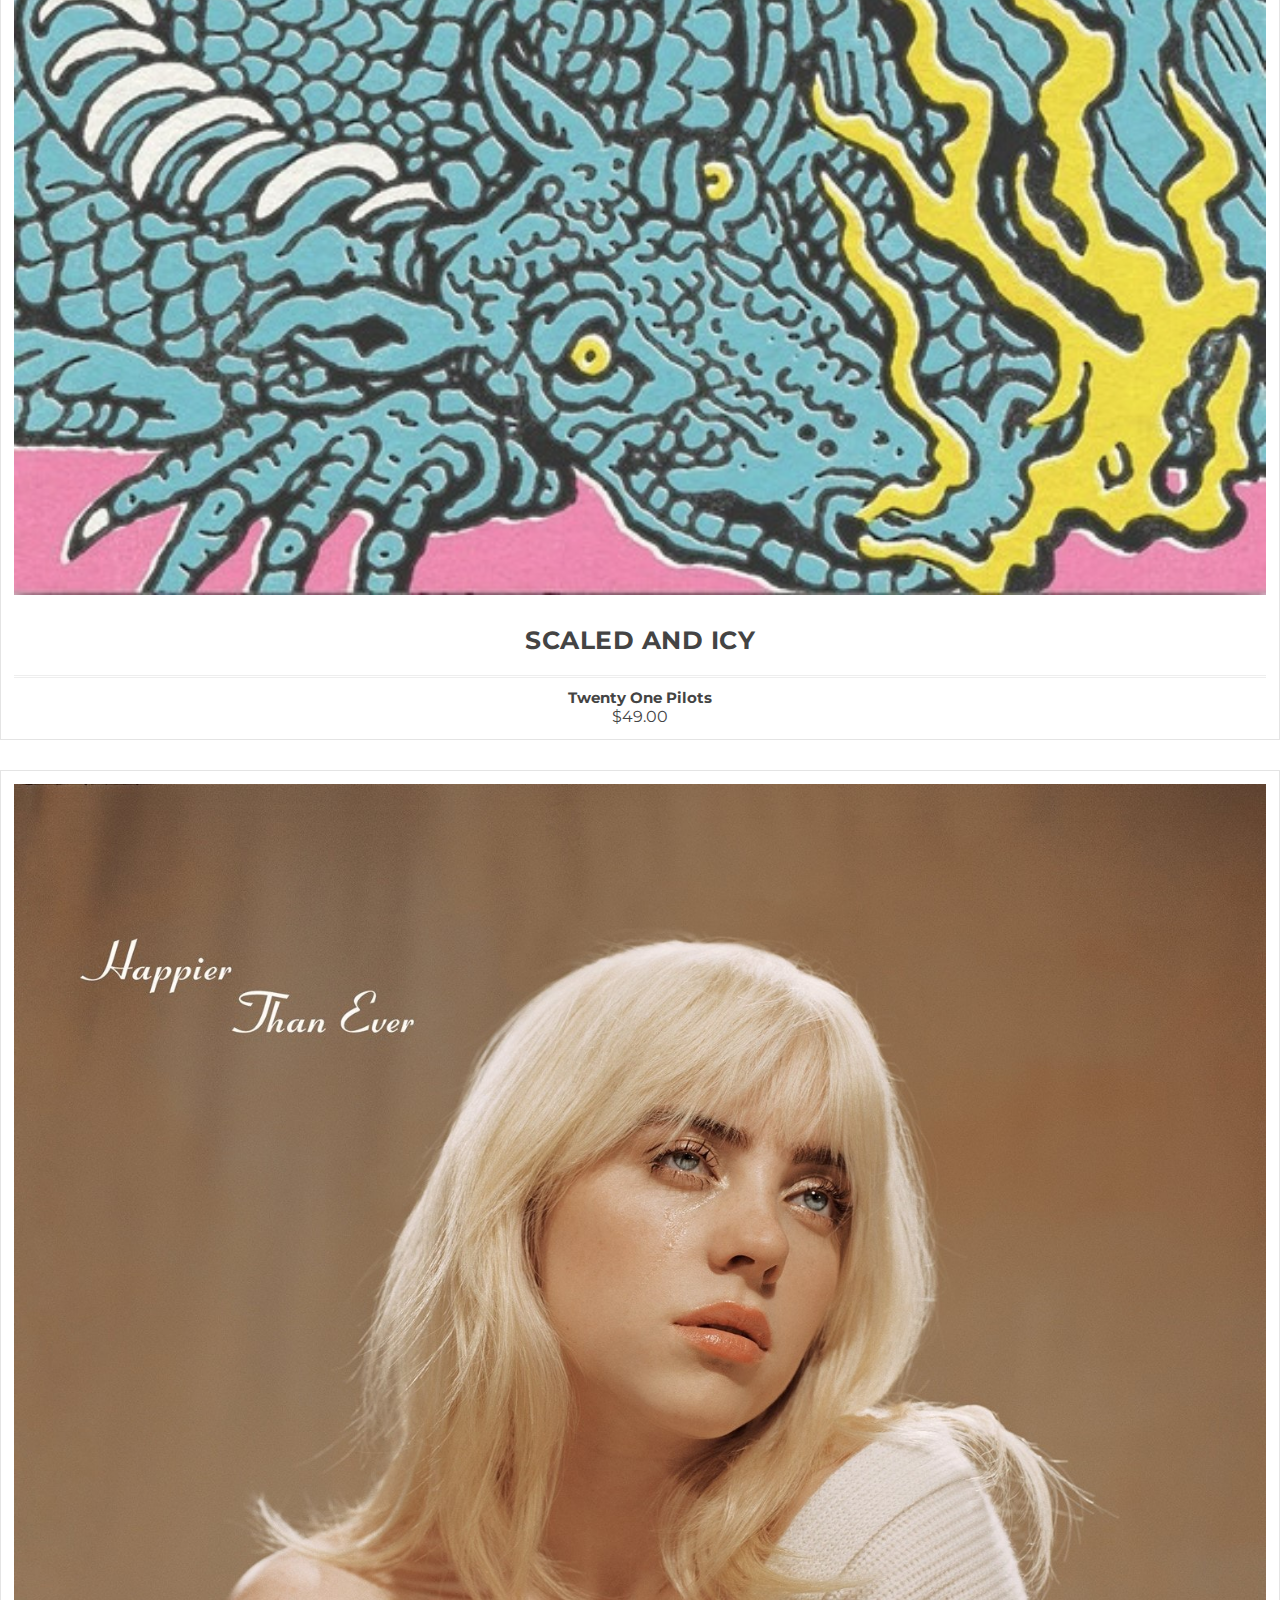
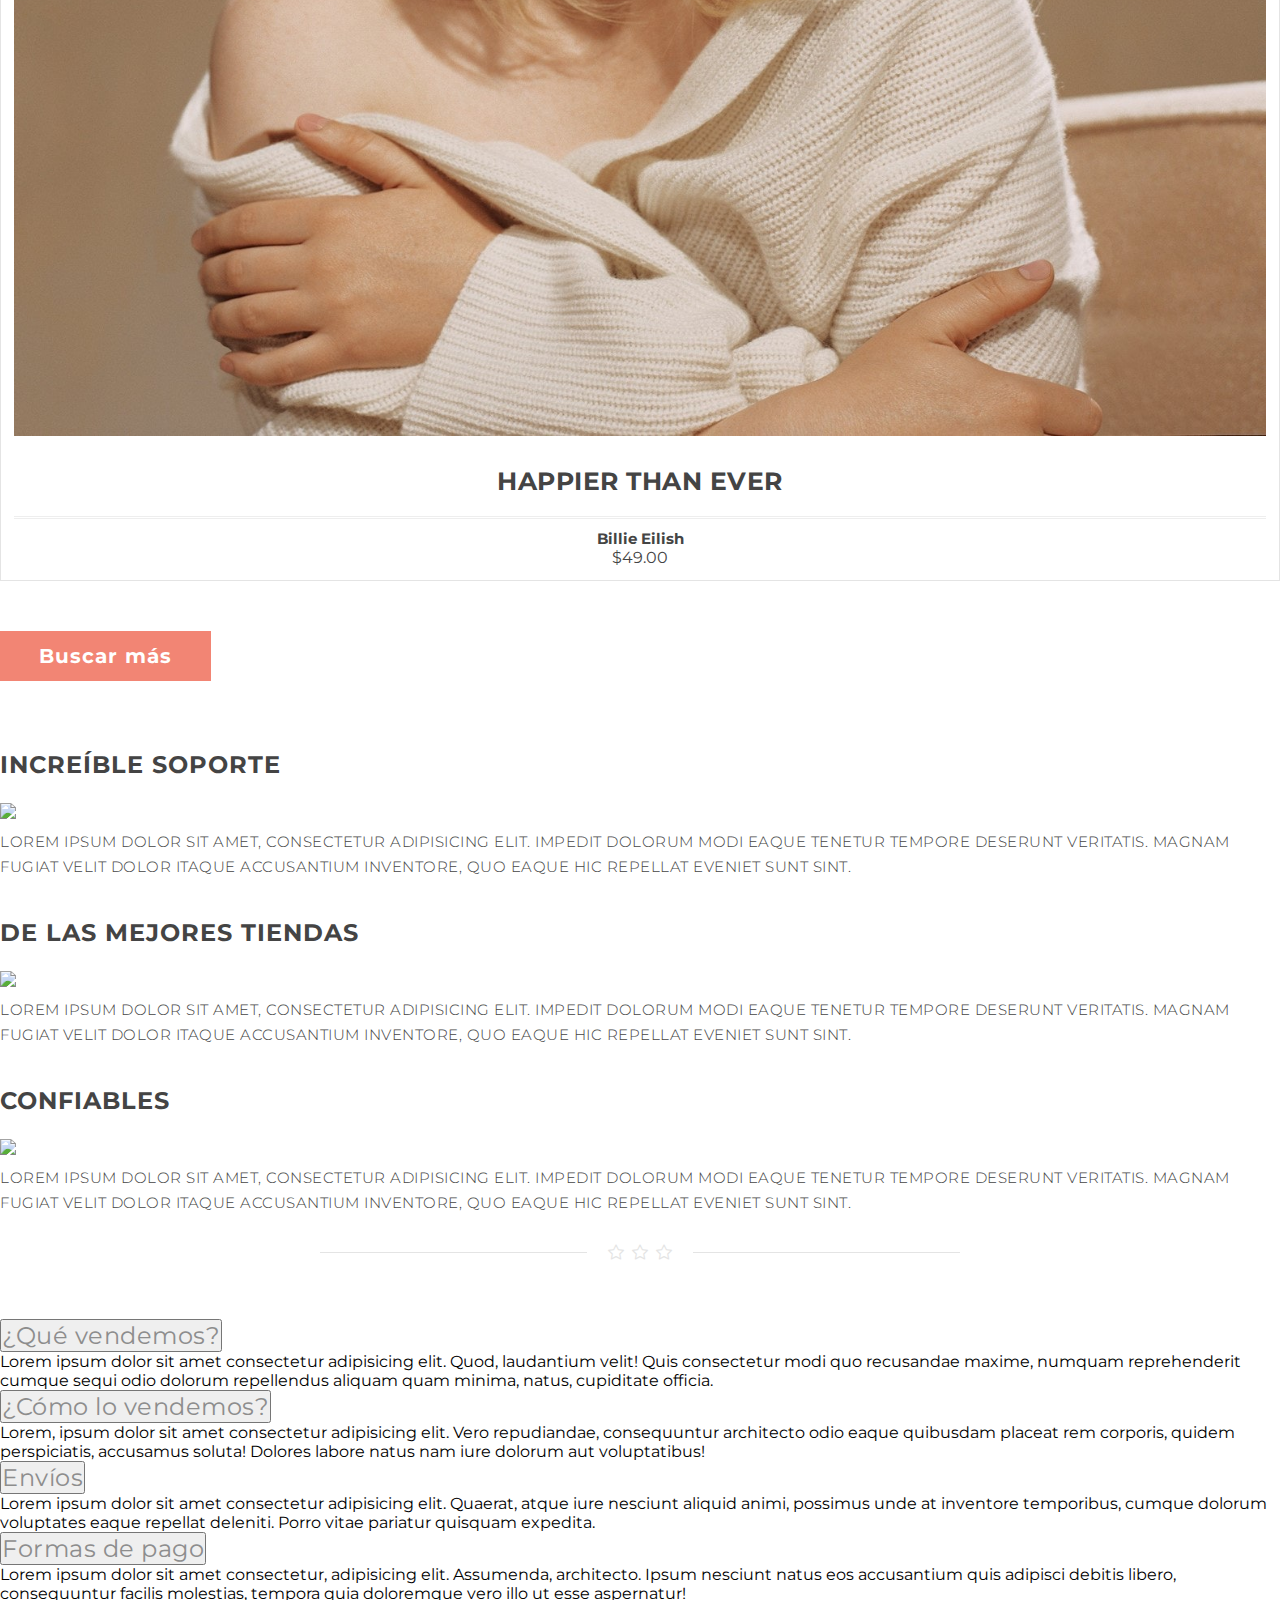
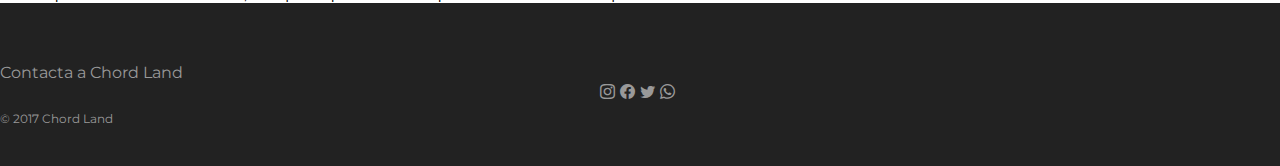
==== commit 4a558acf: "agrego nosotros page" ====
--- a/index.html
+++ b/index.html
@@ -27,7 +27,7 @@
                   <a class="nav-link" aria-current="page" href="./index.html">HOME</a>
                   <a class="nav-link" href="./html/shop.html">SHOP</a>
                   <a class="nav-link" href="./html/contacto.html">CONTACTO</a>
-                  <a class="nav-link" href="./html/contacto.html">F&QS</a>
+                  <a class="nav-link" href="./html/nosotros.html">NOSOTROS</a>
                 </div>
                 <div class="navbar-nav ms-auto">
                   <a class="nav-link" href="./html/contacto.html">
@@ -91,6 +91,13 @@
         </div>
       </div>
     </div>
+    <div class="wow-hr type_short">
+      <span class="wow-hr-h">
+      <i class="bi-star"></i>
+      <i class="bi-star"></i>
+      <i class="bi-star"></i>
+      </span>
+    </div>
     
     
     <!-- trendings -->
@@ -172,6 +179,7 @@
     </div>
     
     
+    
     <!-- reseñas -->
     <section id="frases"> 
       <div class="container text-center">
@@ -189,7 +197,61 @@
         <img class="rounded-circle mb-3" src="https://randomuser.me/api/portraits/women/24.jpg">
         <p>Lorem ipsum dolor sit amet, consectetur adipisicing elit. Impedit dolorum modi eaque tenetur tempore deserunt veritatis. Magnam fugiat velit dolor itaque accusantium inventore, quo eaque hic repellat eveniet sunt sint. </p>
       </div>
+      <div class="wow-hr type_short">
+        <span class="wow-hr-h">
+        <i class="bi-star"></i>
+        <i class="bi-star"></i>
+        <i class="bi-star"></i>
+        </span>
+      </div>
     </section>
+
+    <div class="container text-center">
+      <div class="accordion accordion-flush" id="accordionFlushExample">
+        <div class="accordion-item mb-2">
+          <h2 class="accordion-header mb-0" id="flush-headingOne">
+            <button class="accordion-button collapsed" type="button" data-bs-toggle="collapse" data-bs-target="#flush-collapseOne" aria-expanded="false" aria-controls="flush-collapseOne">
+              ¿Qué vendemos?
+            </button>
+          </h2>
+          <div id="flush-collapseOne" class="accordion-collapse show" aria-labelledby="flush-headingOne" data-bs-parent="#accordionFlushExample">
+            <div class="accordion-body">Lorem ipsum dolor sit amet consectetur adipisicing elit. Quod, laudantium velit! Quis consectetur modi quo recusandae maxime, numquam reprehenderit cumque sequi odio dolorum repellendus aliquam quam minima, natus, cupiditate officia.
+            </div>
+          </div>
+        </div>
+        <div class="accordion-item mb-2">
+          <h2 class="accordion-header mb-0" id="flush-headingTwo">
+            <button class="accordion-button collapsed" type="button" data-bs-toggle="collapse" data-bs-target="#flush-collapseTwo" aria-expanded="false" aria-controls="flush-collapseTwo">
+              ¿Cómo lo vendemos?
+            </button>
+          </h2>
+          <div id="flush-collapseTwo" class="accordion-collapse collapse" aria-labelledby="flush-headingTwo" data-bs-parent="#accordionFlushExample">
+            <div class="accordion-body">Lorem, ipsum dolor sit amet consectetur adipisicing elit. Vero repudiandae, consequuntur architecto odio eaque quibusdam placeat rem corporis, quidem perspiciatis, accusamus soluta! Dolores labore natus nam iure dolorum aut voluptatibus!</div>
+          </div>
+        </div>
+        <div class="accordion-item mb-2">
+          <h2 class="accordion-header mb-0" id="flush-headingThree">
+            <button class="accordion-button collapsed" type="button" data-bs-toggle="collapse" data-bs-target="#flush-collapseThree" aria-expanded="false" aria-controls="flush-collapseThree">
+              Envíos
+            </button>
+          </h2>
+          <div id="flush-collapseThree" class="accordion-collapse collapse" aria-labelledby="flush-headingThree" data-bs-parent="#accordionFlushExample">
+            <div class="accordion-body">Lorem ipsum dolor sit amet consectetur adipisicing elit. Quaerat, atque iure nesciunt aliquid animi, possimus unde at inventore temporibus, cumque dolorum voluptates eaque repellat deleniti. Porro vitae pariatur quisquam expedita.</div>
+          </div>
+        </div>
+        <div class="accordion-item mb-2">
+            <h2 class="accordion-header mb-0" id="flush-headingFour">
+              <button class="accordion-button collapsed" type="button" data-bs-toggle="collapse" data-bs-target="#flush-collapseFour" aria-expanded="false" aria-controls="flush-collapseFour">
+                Formas de pago
+              </button>
+            </h2>
+            <div id="flush-collapseFour" class="accordion-collapse collapse" aria-labelledby="flush-headingFour" data-bs-parent="#accordionFlushExample">
+              <div class="accordion-body">Lorem ipsum dolor sit amet consectetur, adipisicing elit. Assumenda, architecto. Ipsum nesciunt natus eos accusantium quis adipisci debitis libero, consequuntur facilis molestias, tempora quia doloremque vero illo ut esse aspernatur!</div>
+            </div>
+          </div>
+        </div>
+    </div>
+    
       
     <!-- footer -->    
     <footer> 
--- a/style.css
+++ b/style.css
@@ -308,4 +308,26 @@
 	color:#fff;
 	margin-top: 20px;
 	margin-bottom: 30px;
-}+}
+
+/* FAQ Section */
+
+.accordion-button.collapsed{
+	font-size: 1.5rem;
+	color:#8d8d8d;
+	letter-spacing: 0.5px;
+}
+
+/* Nosotros section */
+.card-title{
+	margin-top: 10px;
+}
+h6.card-subtitle{
+	margin-top: 10px;
+}
+ul li.list-inline-item{
+	list-style-type: none;
+}
+ul li.list-inline-item a{
+	color:#222;
+}
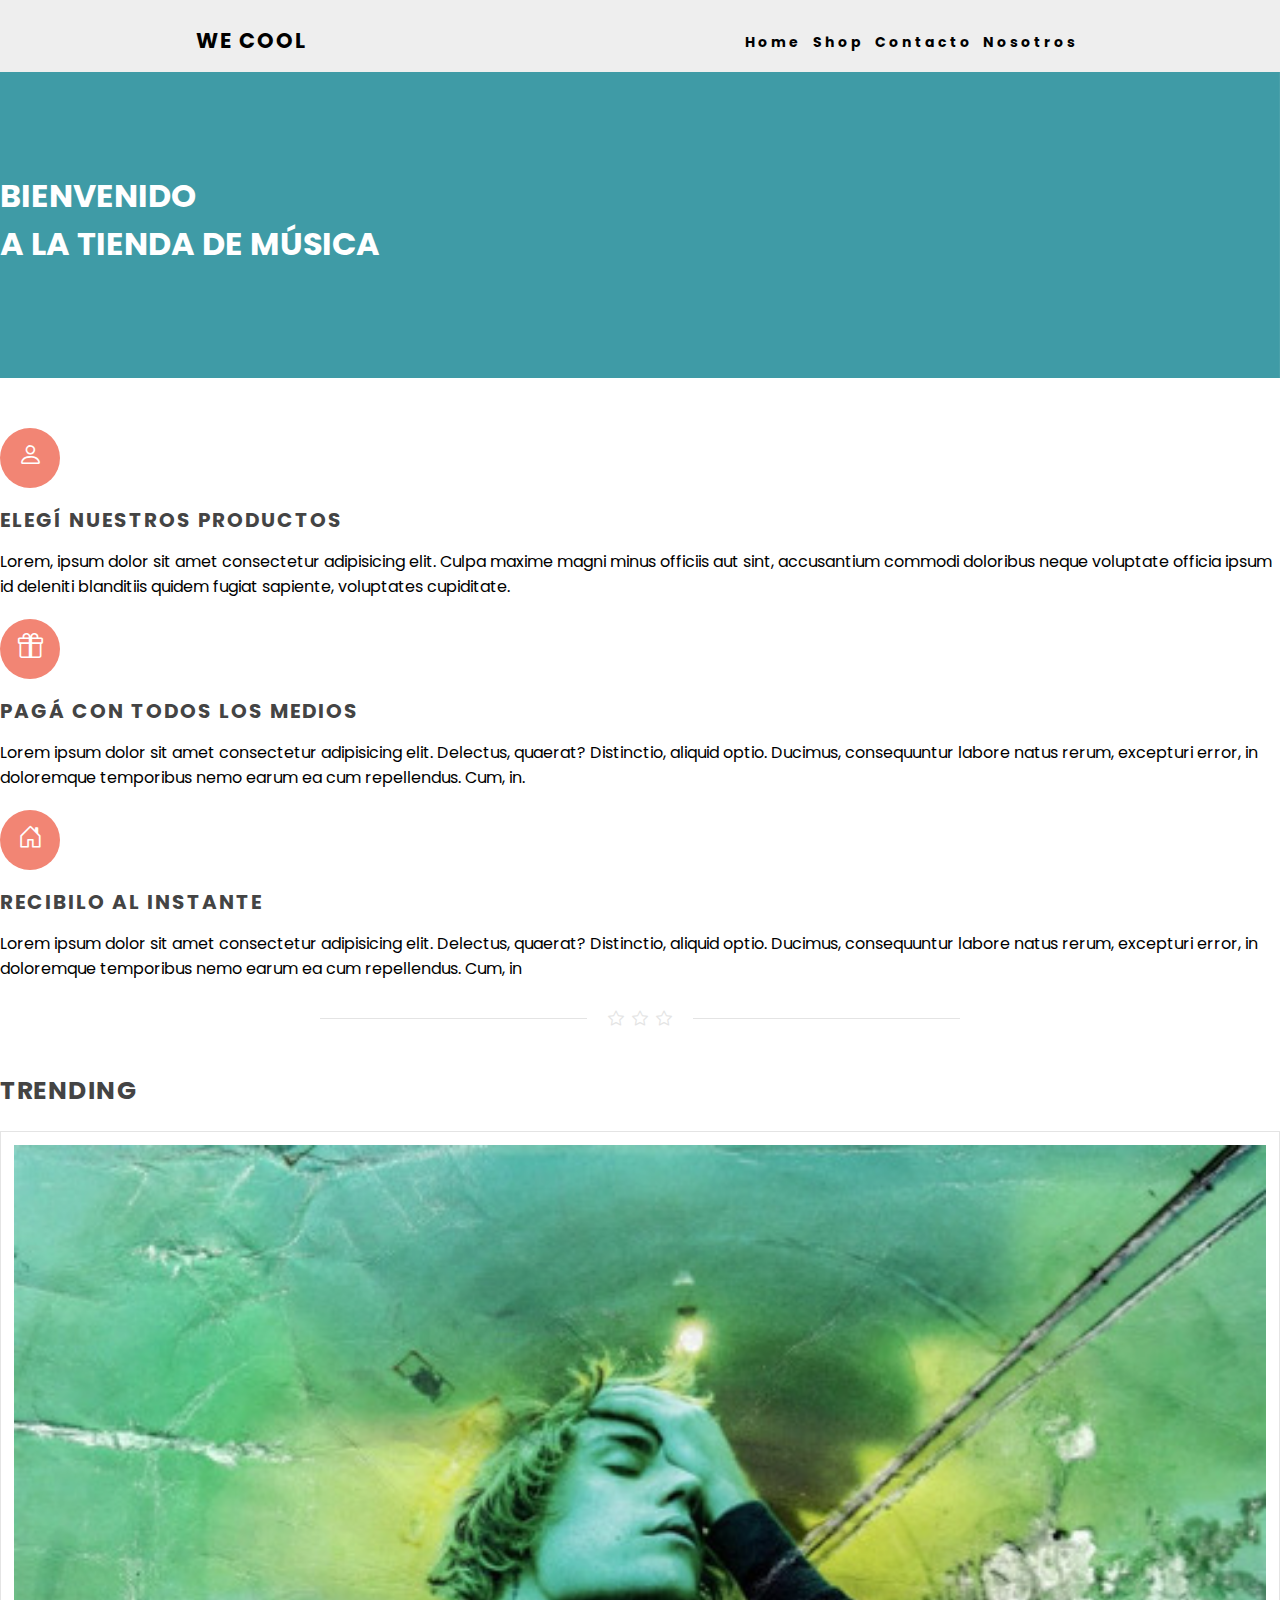
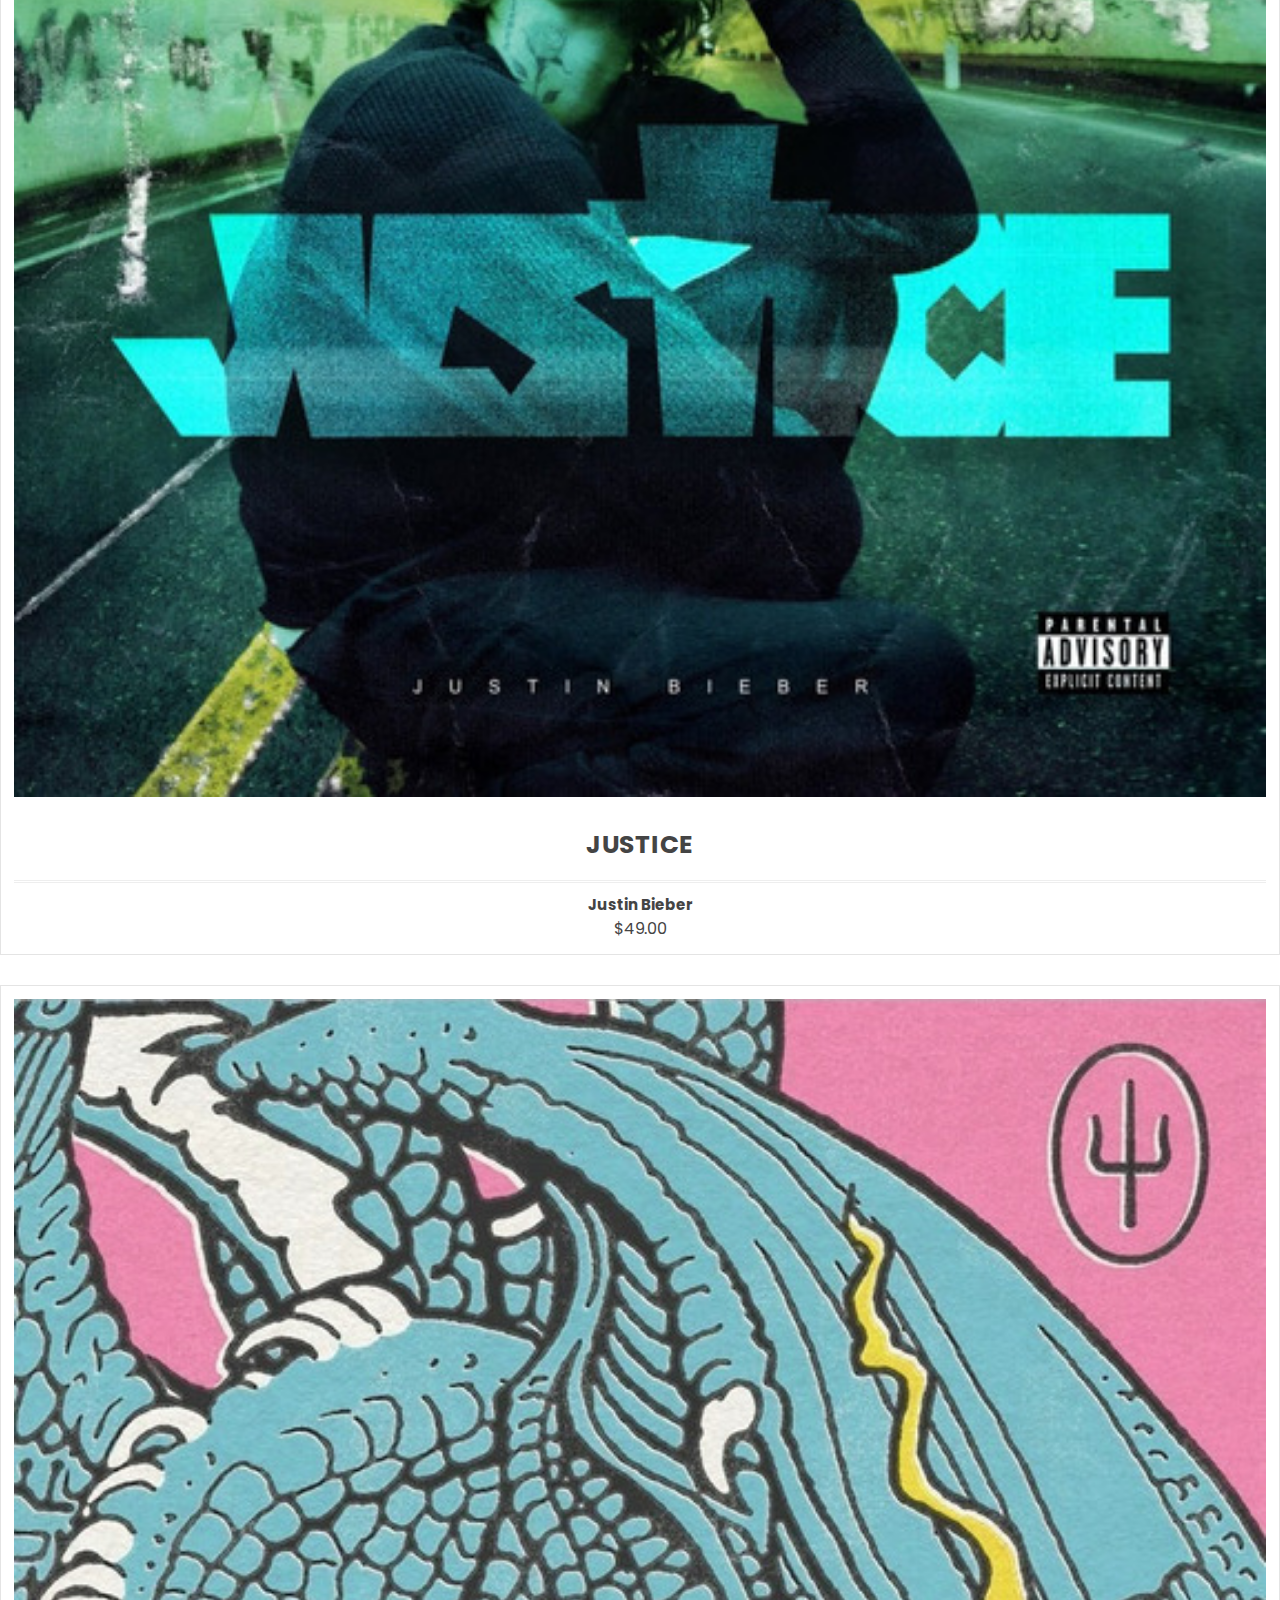
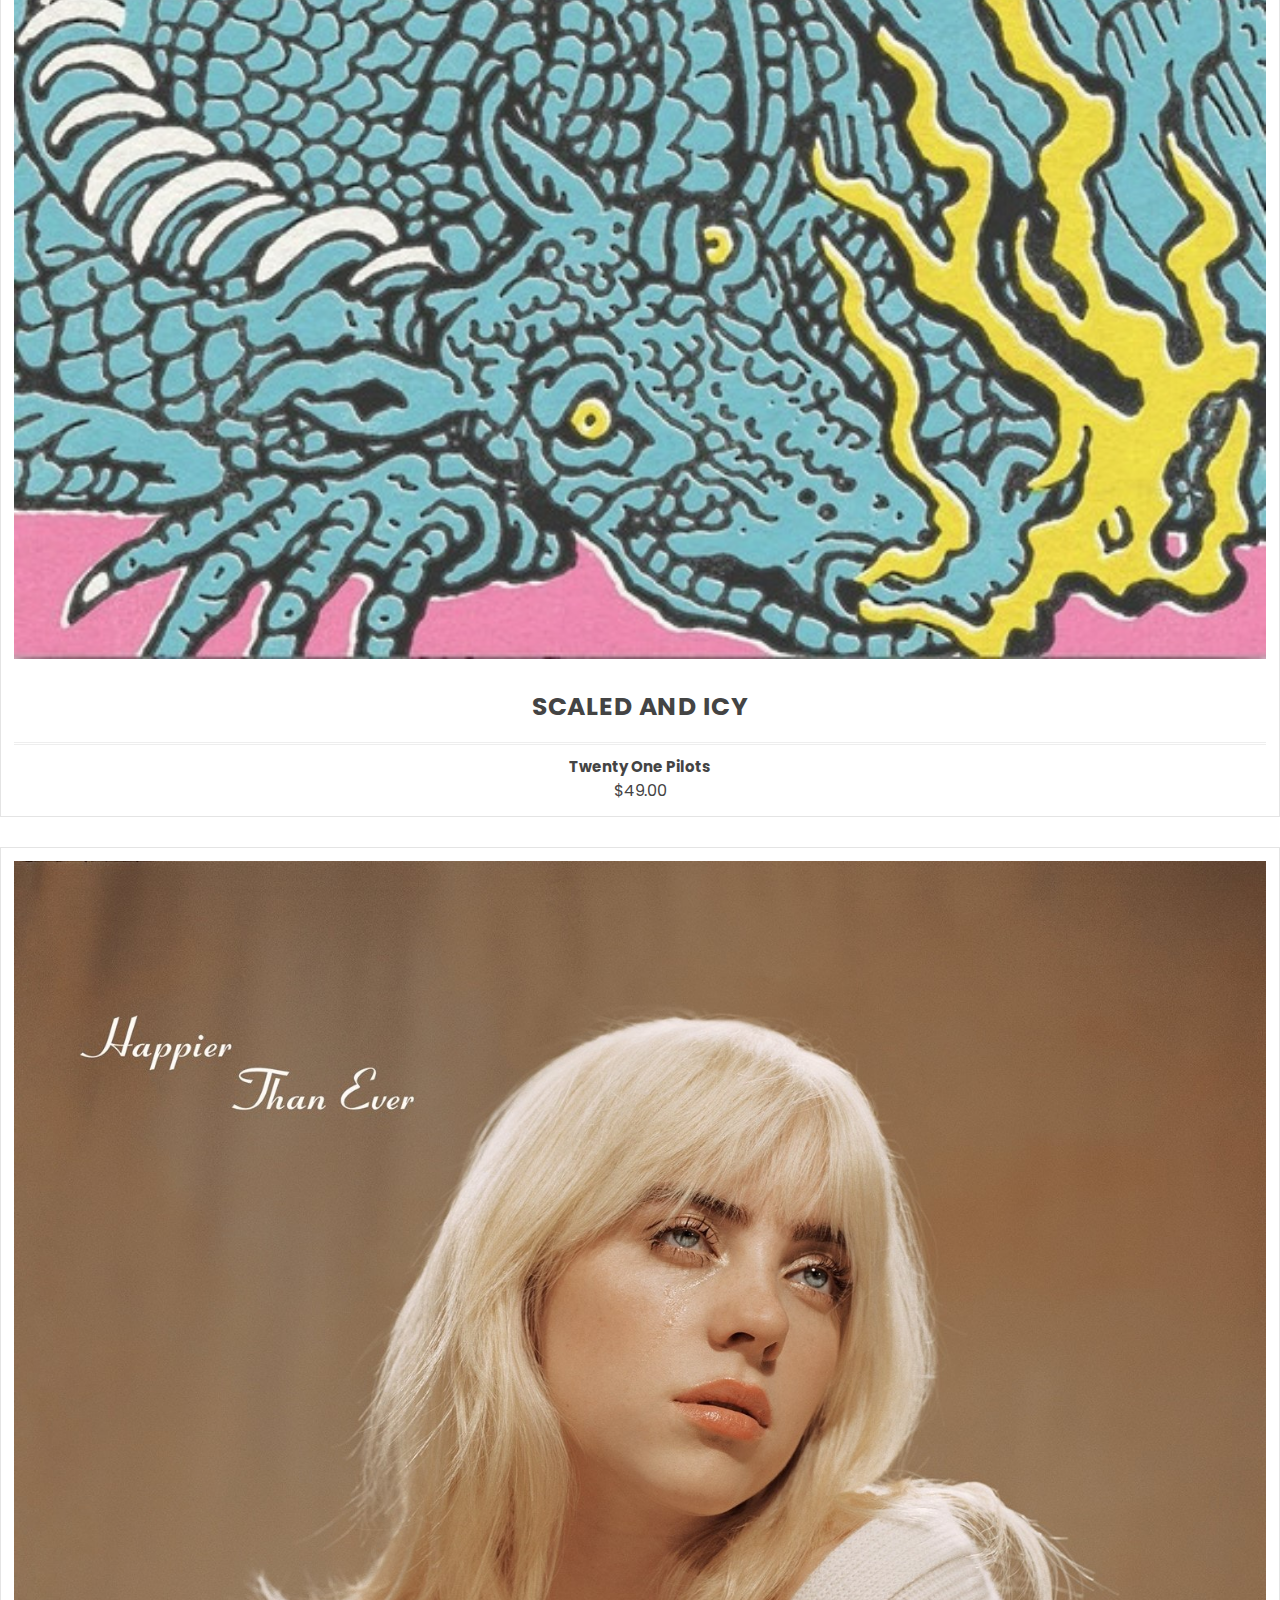
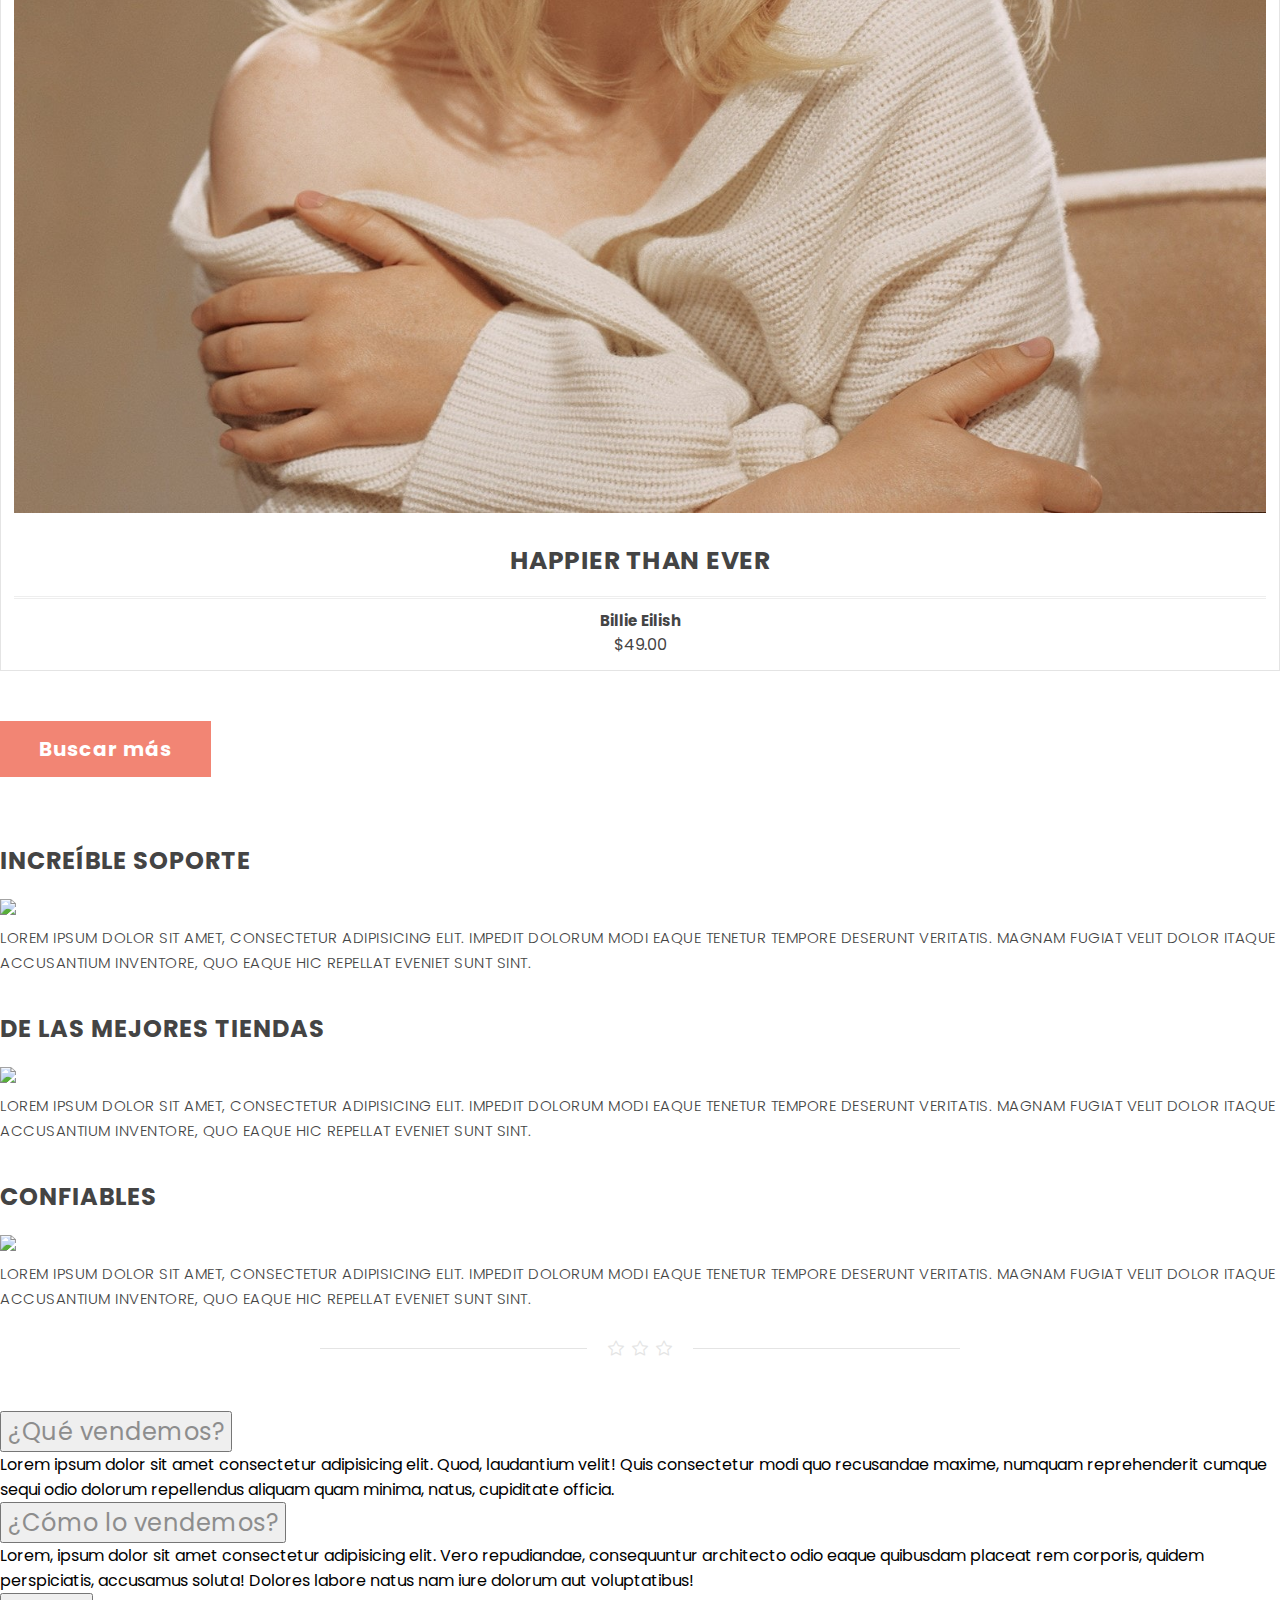
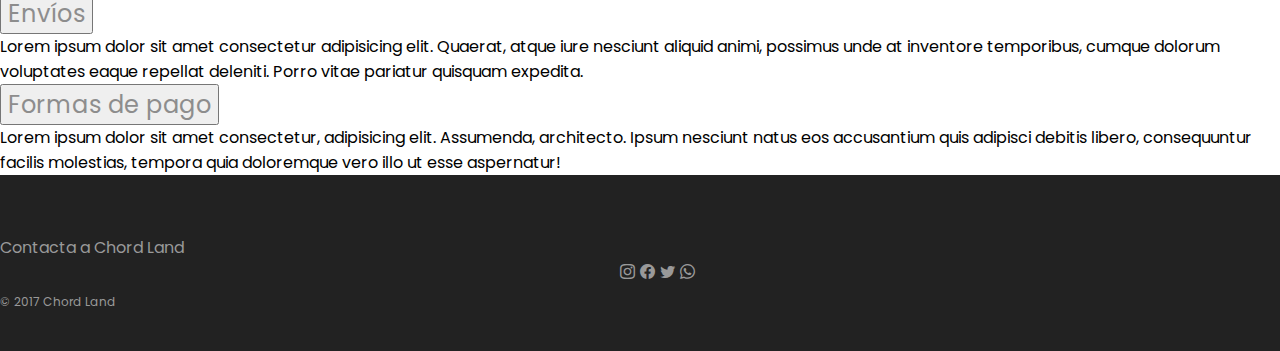
==== commit b4ec89e8: "agrego responsive navbar y modifico los archivos" ====
--- a/index.html
+++ b/index.html
@@ -7,7 +7,7 @@
     <title>Document</title>
     <link rel="preconnect" href="https://fonts.googleapis.com">
     <link rel="preconnect" href="https://fonts.gstatic.com" crossorigin>
-    <link href="https://fonts.googleapis.com/css2?family=Montserrat&display=swap" rel="stylesheet">
+    <link href="https://fonts.googleapis.com/css2?family=Dongle:wght@300&family=Poppins:wght@300&display=swap" rel="stylesheet">
     <link rel="stylesheet" href="./style.css">
     <link href="https://cdn.jsdelivr.net/npm/bootstrap@5.1.1/dist/css/bootstrap.min.css" rel="stylesheet" integrity="sha384-F3w7mX95PdgyTmZZMECAngseQB83DfGTowi0iMjiWaeVhAn4FJkqJByhZMI3AhiU" crossorigin="anonymous">
     <link rel="stylesheet" href="https://cdn.jsdelivr.net/npm/bootstrap-icons@1.3.0/font/bootstrap-icons.css">
@@ -16,33 +16,24 @@
   
   <!-- header -->
     <header class="item header"> 
-          <nav class="navbar navbar-expand-lg navbar-light bg-light py-3">
-            <div class="container">
-              <a class="navbar-brand" href="./index.html">CHORD LAND</a>
-              <button class="navbar-toggler" type="button" data-bs-toggle="collapse" data-bs-target="#navbarNavAltMarkup" aria-controls="navbarNavAltMarkup" aria-expanded="false" aria-label="Toggle navigation">
-                <span class="navbar-toggler-icon"></span>
-              </button>
-              <div class="collapse navbar-collapse" id="navbarNavAltMarkup">
-                <div class="navbar-nav ms-auto">
-                  <a class="nav-link" aria-current="page" href="./index.html">HOME</a>
-                  <a class="nav-link" href="./html/shop.html">SHOP</a>
-                  <a class="nav-link" href="./html/contacto.html">CONTACTO</a>
-                  <a class="nav-link" href="./html/nosotros.html">NOSOTROS</a>
-                </div>
-                <div class="navbar-nav ms-auto">
-                  <a class="nav-link" href="./html/contacto.html">
-                    <i class="bi-person nav-icon"></i>
-                  </a>
-                  <a class="nav-link" href="./html/producto.html">
-                    <i class="bi-cart nav-icon"></i>
-                  </a>
-                  <a class="nav-link" href="./html/producto.html">
-                    <i class="bi-search nav-icon"></i>
-                  </a>
-                </div>
-              </div>
-            </div>
-          </nav>
+      <nav> 
+        <div class="logo"> 
+            <h3>We cool</h3>
+        </div>
+        
+            <ul class="nav-links"> 
+                <li><a href="./index.html">Home</a></li>
+                <li><a href="./html/shop.html">Shop</a></li>
+                <li><a href="./html/contacto.html">Contacto</a></li>
+                <li><a href="./html/nosotros.html">Nosotros</a></li>
+            </ul>
+        
+        <div class="burger"> 
+            <div class="line1"></div>
+            <div class="line2"></div>
+            <div class="line3"></div>
+        </div>
+      </nav>
           <div class="container">
             <div class="row">
               <div class="col-md-12 text-center">
@@ -275,6 +266,7 @@
     
     
     <script src="https://cdn.jsdelivr.net/npm/bootstrap@5.1.1/dist/js/bootstrap.bundle.min.js" integrity="sha384-/bQdsTh/da6pkI1MST/rWKFNjaCP5gBSY4sEBT38Q/9RBh9AH40zEOg7Hlq2THRZ" crossorigin="anonymous"></script>
-
+    <script src="./js/arrays.js"></script>
+    <script src="./js/nav.js"></script>
 </body>
 </html>--- a/style.css
+++ b/style.css
@@ -1,23 +1,109 @@
+
 *{
-    padding: 0;
     margin: 0;
-    font-family: 'Montserrat', sans-serif;
-}
-ul{
-	list-style: none;	
-}
+    box-sizing: border-box;
+    font-family: 'Dongle', sans-serif;
+	font-family: 'Poppins', sans-serif;
+}
+nav{
+    display: flex;
+    justify-content: space-around;
+    align-items: center;
+    min-height: 8vh;
+    background-color: rgb(238, 238, 238);
+}
+.logo {
+    margin-top: 8px;
+	letter-spacing: 2px;
+	font-weight:bold;
+    font-size: 18px;
+    text-transform: uppercase;
+}
+.nav-links{
+    display: flex;
+    justify-content: space-around;
+    width: 30%;
+	margin-top: 10px;
+}
+.nav-links li{
+    list-style-type: none;
+}
+.nav-links a{
+    text-decoration: none;
+    color: black;
+    letter-spacing: 3px;
+    font-weight: bold;
+    font-size: 14px
+}
+.burger{
+    display: none;
+    cursor: pointer;
+}
+.burger div{
+    background-color: black;
+    height: 3px;
+    width: 25px;
+    margin: 5px;
+}
+@media screen and (max-width: 1100px){
+    .nav-links{
+        display: flex;
+        justify-content: space-around;
+        width: 50%;
+    }
+}  
+    
+@media screen and (max-width: 768px){
+    body{
+        overflow-x: hidden;
+    }
+    .nav-links{
+        position: absolute;
+        right: 0%;
+        height: 92vh;
+        top: 5vh;
+        display: flex;
+        flex-direction: column;
+        align-items: center;
+        width: 30%;
+        background-color: rgb(238, 238, 238);
+        transform: translateX(100%);
+        transition: transform 0.5s ease-in;
+    }
+    .nav-links li{
+        opacity: 0;
+		
+    }
+    .burger{
+        display:block;
+    }
+    
+}
+.nav-active{
+    transform: translateX(0%)
+}
+@keyframes navLinkFade {
+    from {
+        opacity: 0;
+        transform: translateX(50px);
+    }
+    to {
+        opacity: 1;
+        transform: translateX(0px);
+    }
+}
+.toggle .line1{
+    transform: rotate(-45deg) translate(-5px, 6px);
+}
+.toggle .line2{
+    opacity: 0;
+}
+.toggle .line3{
+    transform: rotate(45deg) translate(-5px, -6px);
+}
+
 
 /* header */
-.nav-icon{
-	font-size:18px
-}
-a.navbar-brand {
-	font-size: 25px;
-	font-weight: 700;
-}
-a.nav-link{
-	font-weight: 600;
-}
 .item.header {
 	background-image:url(./assets/background_banner.jpg);
 	background-repeat:no-repeat;
@@ -91,6 +177,7 @@
 	padding-top:30px;
 }
 .numbertext {
+	letter-spacing: 2px;
 	font-weight:700;
 	font-size:20px;
 	line-height:38px;
@@ -331,3 +418,91 @@
 ul li.list-inline-item a{
 	color:#222;
 }
+
+/* Login section */
+.d-grid .btn.btn-primary{
+	border-color: #33c9b9;
+	background-color: #33c9b9;
+}
+
+/* Cart section */
+.cart-header{
+	font-size: 1.5rem;
+	color: #333;
+	font-weight: bold;
+}
+.cart-column{
+	display: flex;
+	align-items: center;
+	border-bottom: 1px solid #000;
+	padding-bottom: 5px;
+}
+.cart-row{
+	display: flex;
+}
+.cart-item{
+	width: 44%;
+}
+.cart-price, .cart-price-one{
+	width: 20%;
+	font-size: 1.4rem;
+
+}
+.cart-quantity{
+	width: 36%;
+	justify-content: end;
+}
+.album-title{
+	margin-left: 0.5rem;
+	font-size: 1rem;
+}
+.cart-image-item{
+	width: 75px;
+	height: auto;
+	border-radius: 5px;
+	margin-top: 0.5rem;
+}
+
+.cart-quantity-input{
+	height: 34px;
+	width: 50px;
+	border-radius: 4px;
+	border: 1px solid #33c9b9;
+	background-color: #eee;
+	text-align: center;
+}
+.btn.btn-danger{
+	margin-left: 14px;
+	padding-top: 5px;
+	font-size: 15px;
+}
+.btn.btn-danger:hover{
+	background-color: #df6262;
+}
+.cart-total{
+	text-align: end;
+	margin-top: 10px;
+	margin-right: 10px;
+}
+.cart-total-title{
+	font-weight: bold;
+	color: #000;
+	font-size: 23px;
+	margin-right: 20px;
+}
+.cart-total-price{
+	font-size: 18px;
+	color:#333
+}
+.button-purchase{
+	display: flex;
+}
+.btn-purchase{
+	margin: 40px auto 80px auto;
+}
+.cart-row:last-child{
+	border-bottom: 1px solid #000;
+}
+.cart-row:last-child .cart-column{
+	border: none;
+}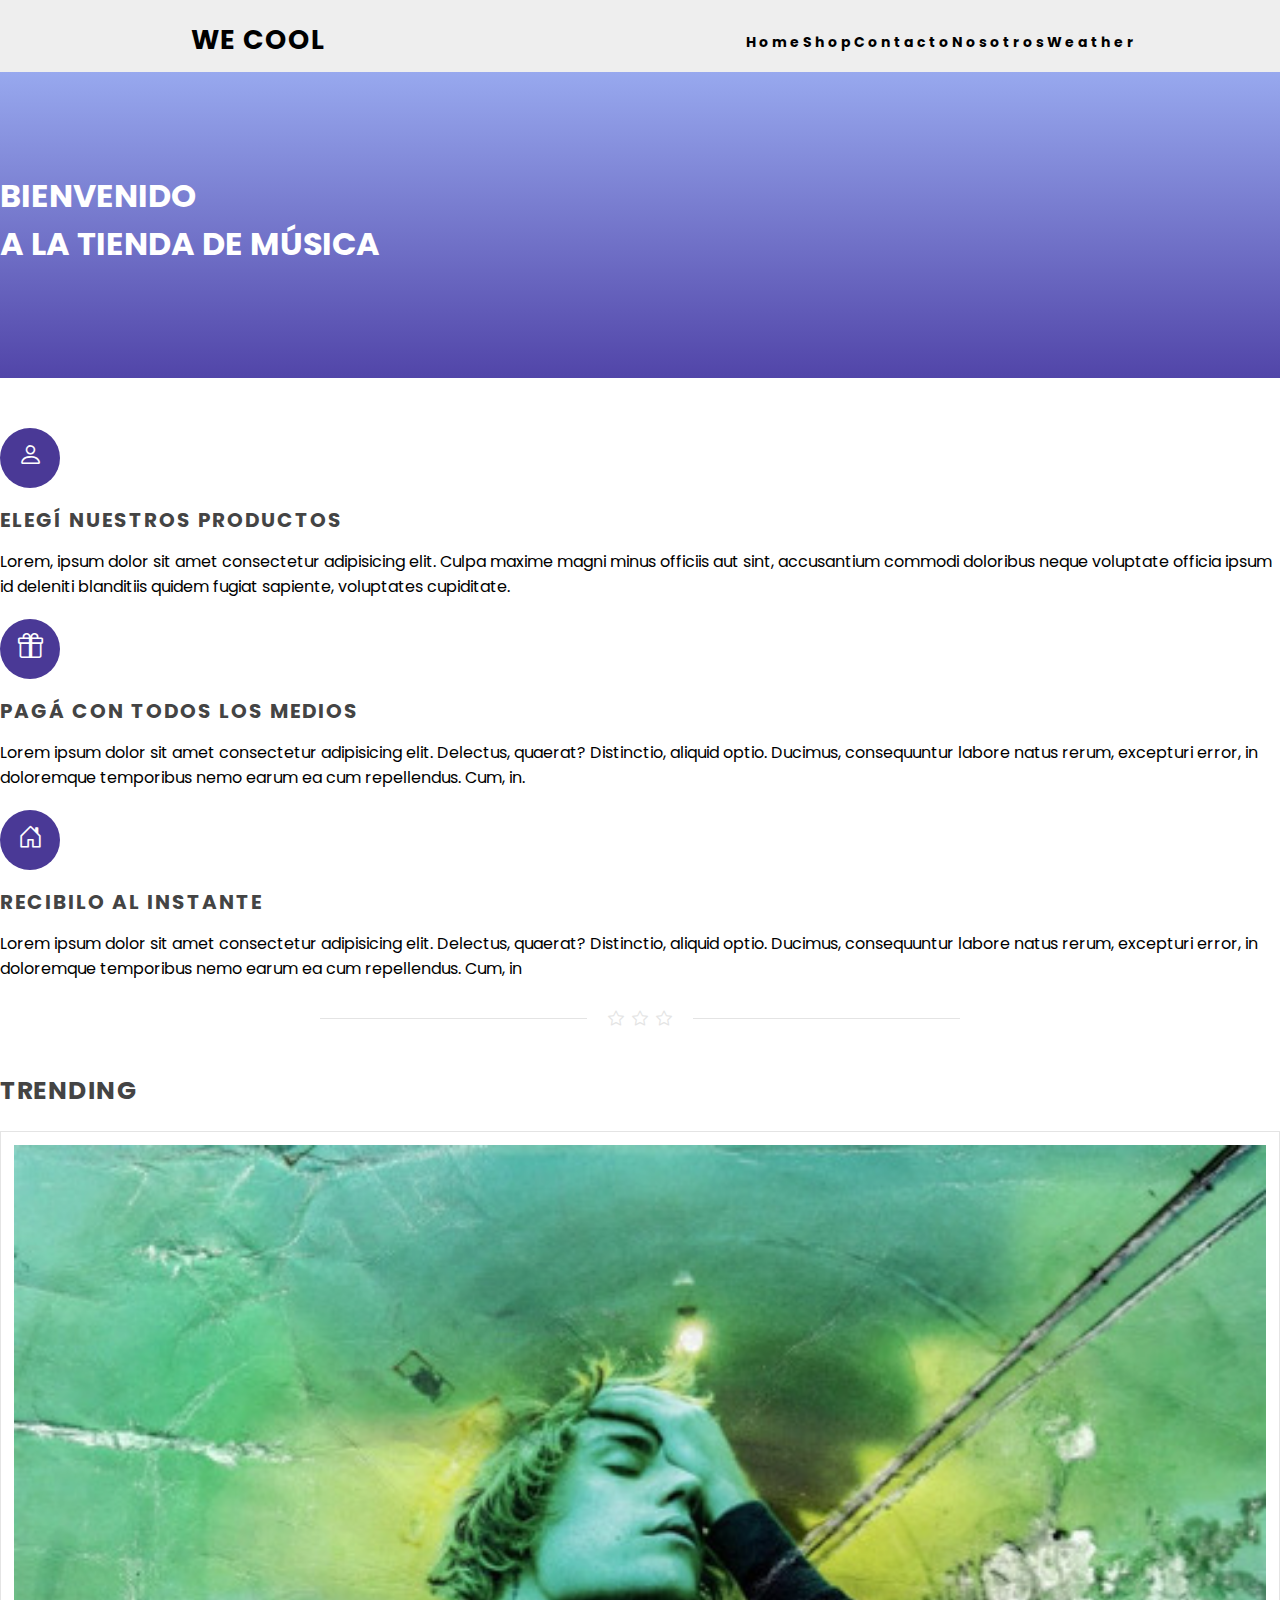
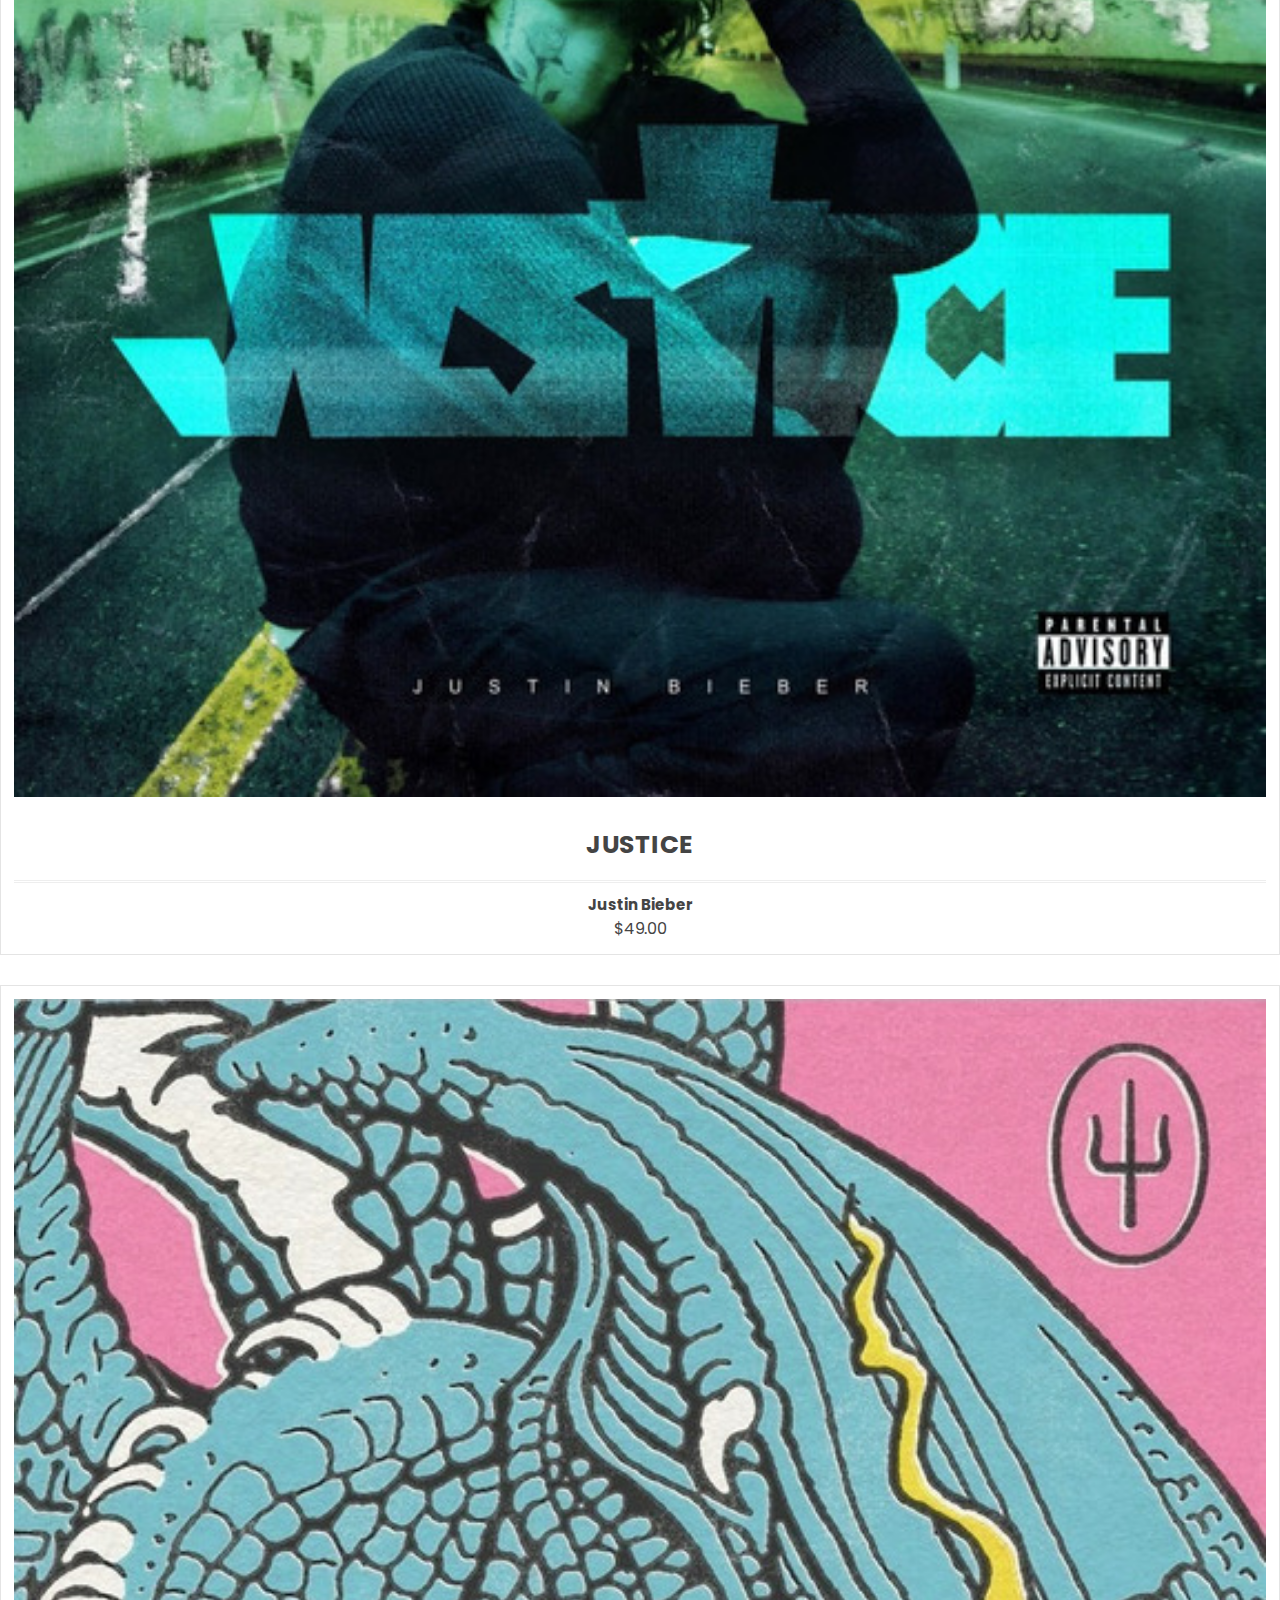
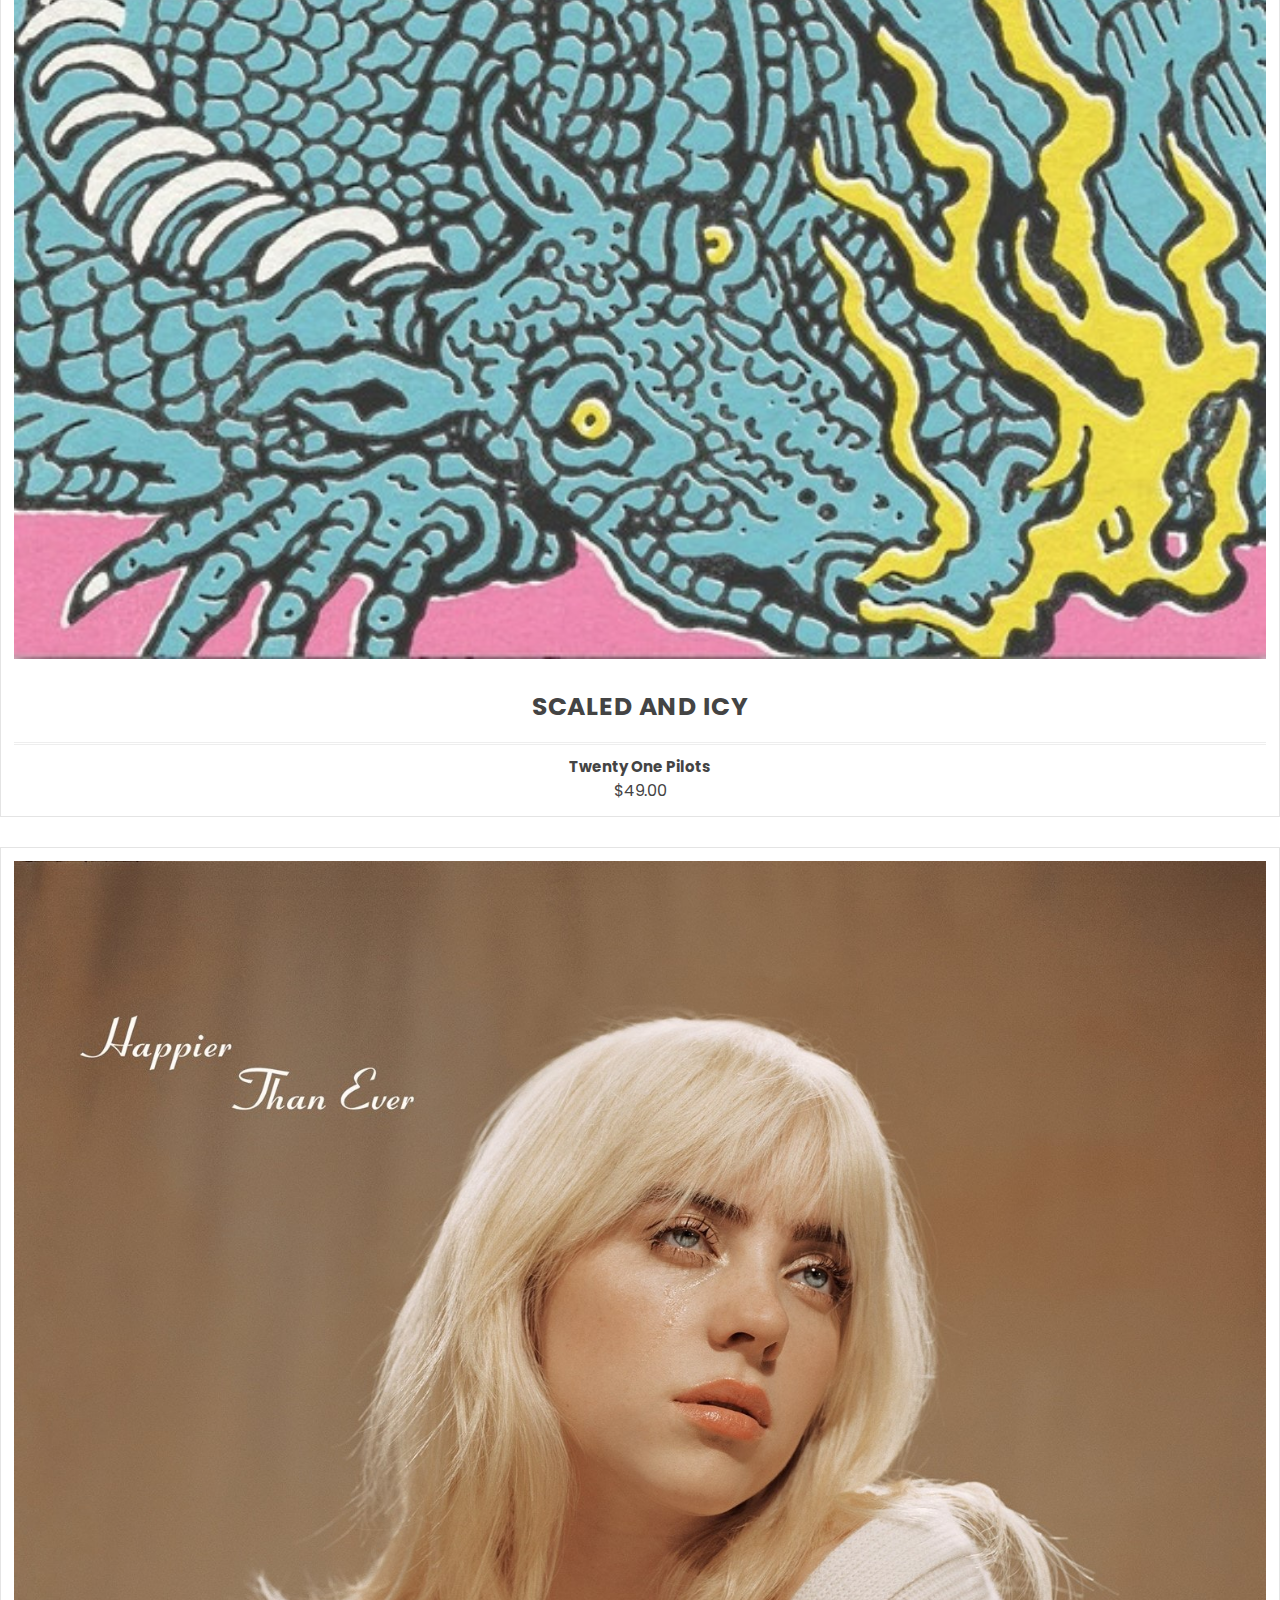
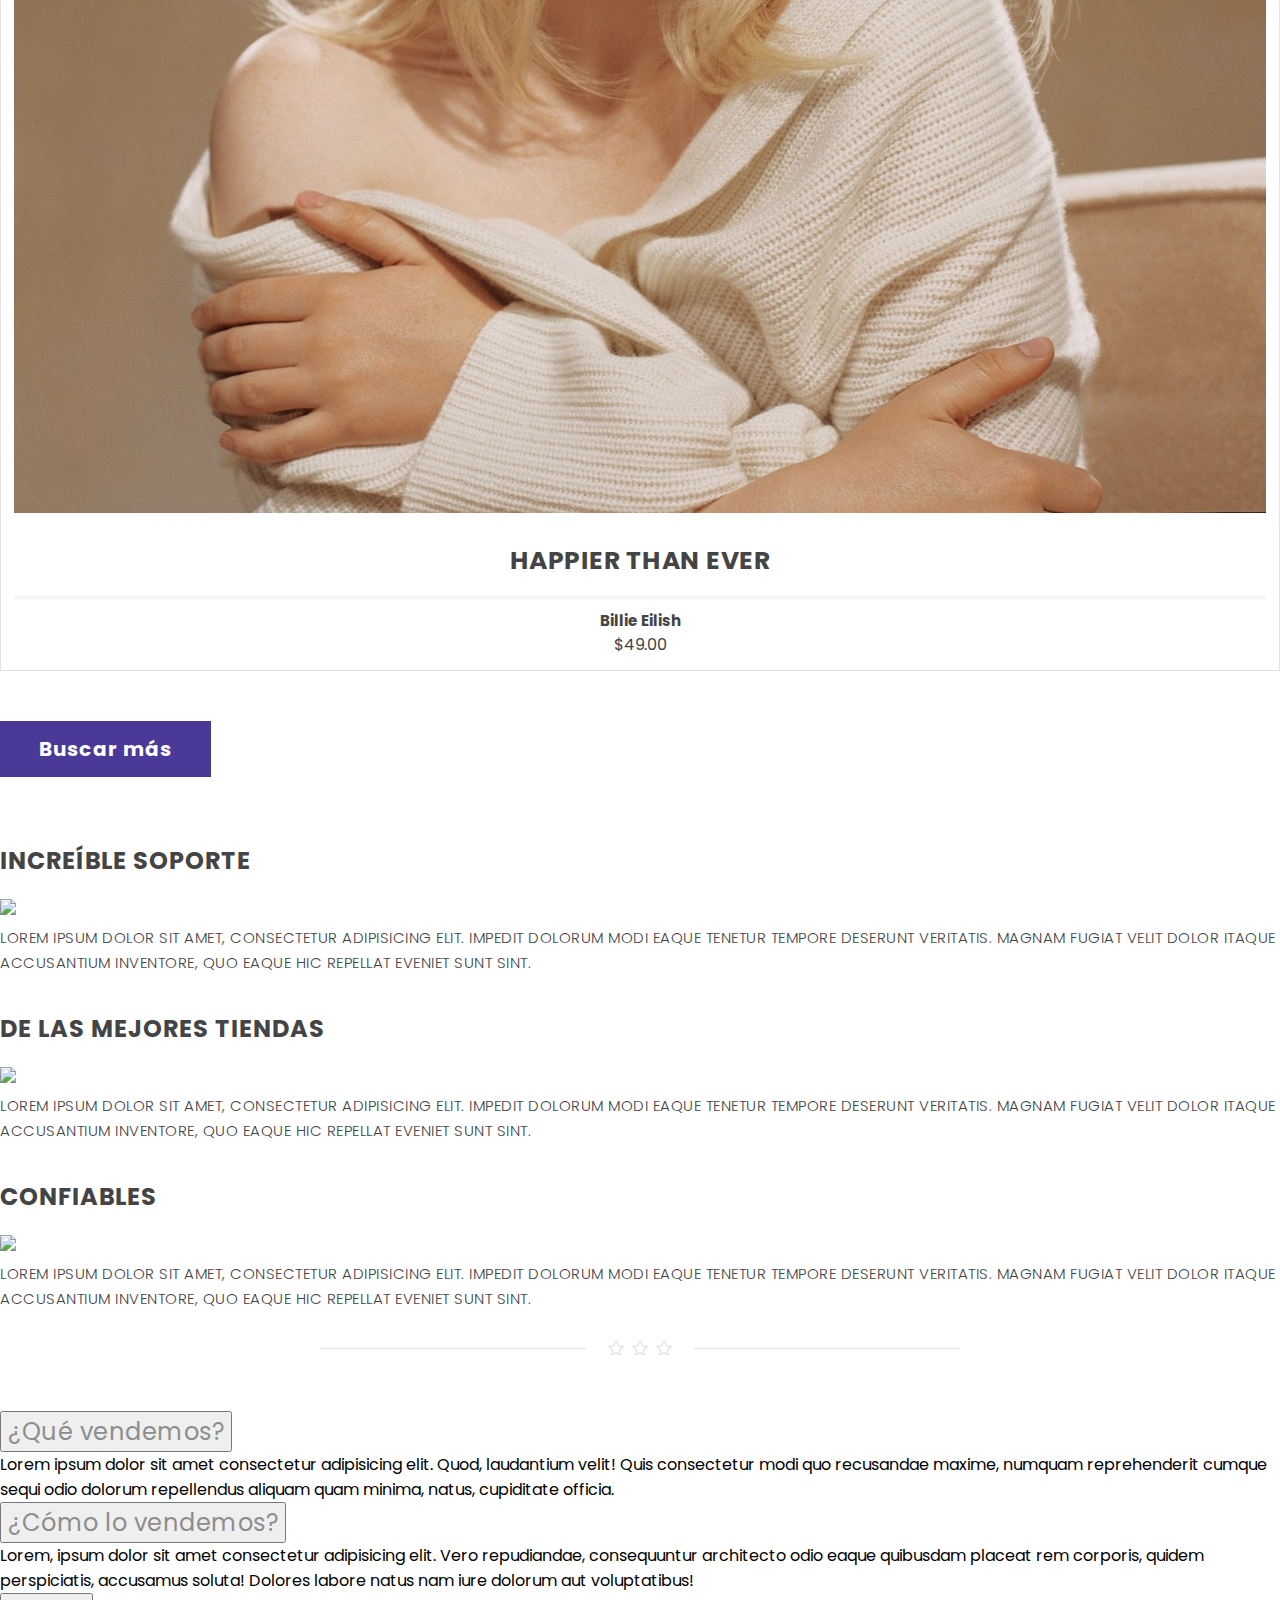
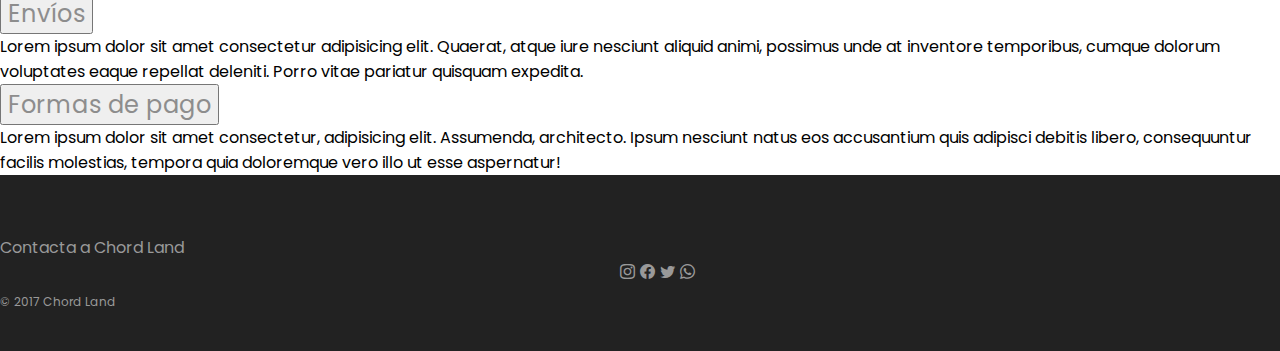
==== commit a71276f4: "agrego weather.html y modifico colores del proyecto" ====
--- a/index.html
+++ b/index.html
@@ -18,7 +18,7 @@
     <header class="item header"> 
       <nav> 
         <div class="logo"> 
-            <h3>We cool</h3>
+            <h2>We cool</h2>
         </div>
         
             <ul class="nav-links"> 
@@ -26,6 +26,7 @@
                 <li><a href="./html/shop.html">Shop</a></li>
                 <li><a href="./html/contacto.html">Contacto</a></li>
                 <li><a href="./html/nosotros.html">Nosotros</a></li>
+                <li><a href="./weather.html">Weather</a></li>
             </ul>
         
         <div class="burger"> 
--- a/style.css
+++ b/style.css
@@ -14,7 +14,7 @@
 }
 .logo {
     margin-top: 8px;
-	letter-spacing: 2px;
+	letter-spacing: 1px;
 	font-weight:bold;
     font-size: 18px;
     text-transform: uppercase;
@@ -105,9 +105,7 @@
 
 /* header */
 .item.header {
-	background-image:url(./assets/background_banner.jpg);
-	background-repeat:no-repeat;
-	background-size:cover;
+	background: linear-gradient(#a8c0ff, #3f2b96);
 }
 .text-homeimage{
 	color:#fff;
@@ -188,7 +186,7 @@
 	margin-top: 13px;
 }
 .numberstep {
-	background-color:#F28574;
+	background-color:#4a3996;
 	border-radius:50%;
 	color:#fff;
 	margin-right:4px;
@@ -265,10 +263,10 @@
 	height: 45px;
 }
 .overlay button{ 
-	background-color: #F28574;
+	background-color: #4a3996;
 }
 .overlay button:hover{ 
-	background-color: #f0a094;
+	background-color: #4a3996;
 }
 .overlay img {
 	width: 100%;
@@ -278,7 +276,7 @@
 .homebrowseitems {
 	text-decoration:none;
 	display:inline-block;
-	background-color:#F28574;
+	background-color:#4a3996;
 	font-weight:700;
 	font-size:20px;
 	border:0;
